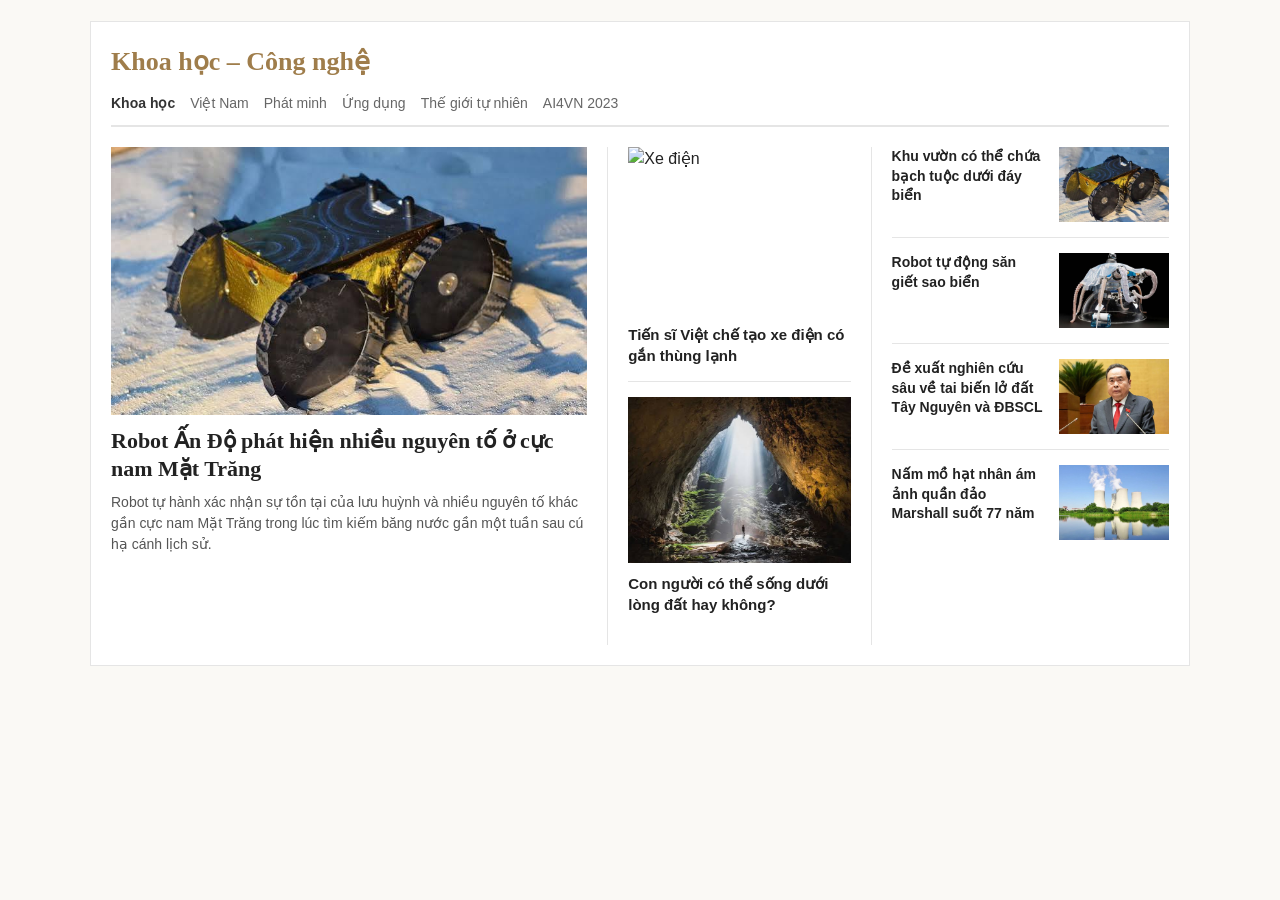
==== index.html @ b9200f92 "Add files via upload" ====
<!DOCTYPE html>
<html lang="vi">
<head>
    <meta charset="UTF-8">
    <meta name="viewport" content="width=device-width, initial-scale=1.0">
    <title>Layout Báo Chí</title>
    <link rel="stylesheet" href="style.css">
</head>
<body>

<div class="news-container">
    
    <header class="category-header">
        <h2>Khoa học – Công nghệ</h2>
        <ul class="sub-menu">
            <li><a href="#" class="active">Khoa học</a></li>
            <li><a href="#">Việt Nam</a></li>
            <li><a href="#">Phát minh</a></li>
            <li><a href="#">Ứng dụng</a></li>
            <li><a href="#">Thế giới tự nhiên</a></li>
            <li><a href="#">AI4VN 2023</a></li>
        </ul>
    </header>

   
    <div class="news-grid">
        
        
        <div class="col col-main">
            <article>
                <a href="#" class="img-link">
                    <img src="robot.jpg" alt="Robot Mặt Trăng">
                </a>
                <h3 class="title-main"><a href="#">Robot Ấn Độ phát hiện nhiều nguyên tố ở cực nam Mặt Trăng</a></h3>
                <p class="description">Robot tự hành xác nhận sự tồn tại của lưu huỳnh và nhiều nguyên tố khác gần cực nam Mặt Trăng trong lúc tìm kiếm băng nước gần một tuần sau cú hạ cánh lịch sử.</p>
            </article>
        </div>

        <div class="col col-sub">
            <article class="article-sub border-bottom">
                <a href="#" class="img-link">
                    <img src="xedien.jpg" alt="Xe điện">
                </a>
                <h4 class="title-sub"><a href="#">Tiến sĩ Việt chế tạo xe điện có gắn thùng lạnh</a></h4>
            </article>
            <article class="article-sub">
                <a href="#" class="img-link">
                    <img src="hangdong.jpg" alt="Hang động">
                </a>
                <h4 class="title-sub"><a href="#">Con người có thể sống dưới lòng đất hay không?</a></h4>
            </article>
        </div>

        
        <div class="col col-list">
            <article class="list-item border-bottom">
                <h4 class="title-list"><a href="#">Khu vườn có thể chứa bạch tuộc dưới đáy biển</a></h4>
                <a href="#" class="img-link">
                    <img src="robot.jpg" alt="Bạch tuộc">
                </a>
            </article>
            <article class="list-item border-bottom">
                <h4 class="title-list"><a href="#">Robot tự động săn giết sao biển</a></h4>
                <a href="#" class="img-link">
                    <img src="robotbachtuoc.jpg" alt="Robot sao biển">
                </a>
            </article>
            <article class="list-item border-bottom">
                <h4 class="title-list"><a href="#">Đề xuất nghiên cứu sâu về tai biến lở đất Tây Nguyên và ĐBSCL</a></h4>
                <a href="#" class="img-link">
                    <img src="hop.jpg" alt="Lở đất">
                </a>
            </article>
            <article class="list-item">
                <h4 class="title-list"><a href="#">Nấm mồ hạt nhân ám ảnh quần đảo Marshall suốt 77 năm</a></h4>
                <a href="#" class="img-link">
                    <img src="hatnhan.jpg" alt="Nấm mồ hạt nhân">
                </a>
            </article>
        </div>

    </div>
</div>

</body>
</html>
---- style.css ----
* {
    box-sizing: border-box;
    margin: 0;
    padding: 0;
}

body {
    font-family: Arial, Helvetica, sans-serif;
    color: #333;
    line-height: 1.5;
    background-color: #faf9f5;
    padding: 20px;
}

a {
    text-decoration: none;
    color: #222;
    transition: color 0.2s;
}

a:hover {
    color: #9f7d4b;
}

.news-container {
    max-width: 1100px;
    margin: 0 auto;
    background: #fff;
    padding: 20px 0;
}

.category-header {
    border-bottom: 2px solid #e5e5e5;
    margin-bottom: 20px;
    padding-bottom: 10px;
}

.category-header h2 {
    font-size: 26px;
    color: #9f7d4b;
    margin-bottom: 10px;
    font-family: "Times New Roman", Times, serif;
}

.sub-menu {
    display: flex;
    gap: 15px;
    list-style: none;
    flex-wrap: wrap;
}

.sub-menu a {
    font-size: 14px;
    color: #666;
}

.sub-menu a.active {
    font-weight: bold;
    color: #333;
}

.news-grid {
    display: flex;
    gap: 20px;
}

.col {
    display: flex;
    flex-direction: column;
}

.col-main {
    flex: 0 0 47%; 
    padding-right: 20px;
    border-right: 1px solid #e5e5e5;
}

.col-sub {
    flex: 0 0 23%;
    padding-right: 20px;
    border-right: 1px solid #e5e5e5;
}

.col-list {
    flex: 1;
}

.img-link {
    display: block;
    overflow: hidden;
}

.img-link img {
    width: 100%;
    height: 100%;
    object-fit: cover;
}

.col-main .img-link {
    aspect-ratio: 16 / 9;
    margin-bottom: 12px;
}

.title-main {
    font-size: 22px;
    font-family: "Times New Roman", Times, serif;
    margin-bottom: 8px;
    line-height: 1.3;
}

.description {
    font-size: 14px;
    color: #555;
}

.article-sub {
    padding-bottom: 15px;
    margin-bottom: 15px;
}

.col-sub .img-link {
    aspect-ratio: 4 / 3;
    margin-bottom: 10px;
}

.title-sub {
    font-size: 15px;
    font-weight: bold;
    line-height: 1.4;
}

.list-item {
    display: flex;
    justify-content: space-between;
    gap: 15px;
    padding-bottom: 15px;
    margin-bottom: 15px;
}

.title-list {
    font-size: 14px;
    font-weight: bold;
    line-height: 1.4;
    flex: 1;
}

.col-list .img-link {
    width: 110px;
    height: 75px;
    flex-shrink: 0;
}

.border-bottom {
    border-bottom: 1px solid #e5e5e5;
}
.news-container {
    max-width: 1100px;
    margin: 1px auto;
    background: #fff;
    padding: 20px;
    border: 1px solid #e5e5e5;
}
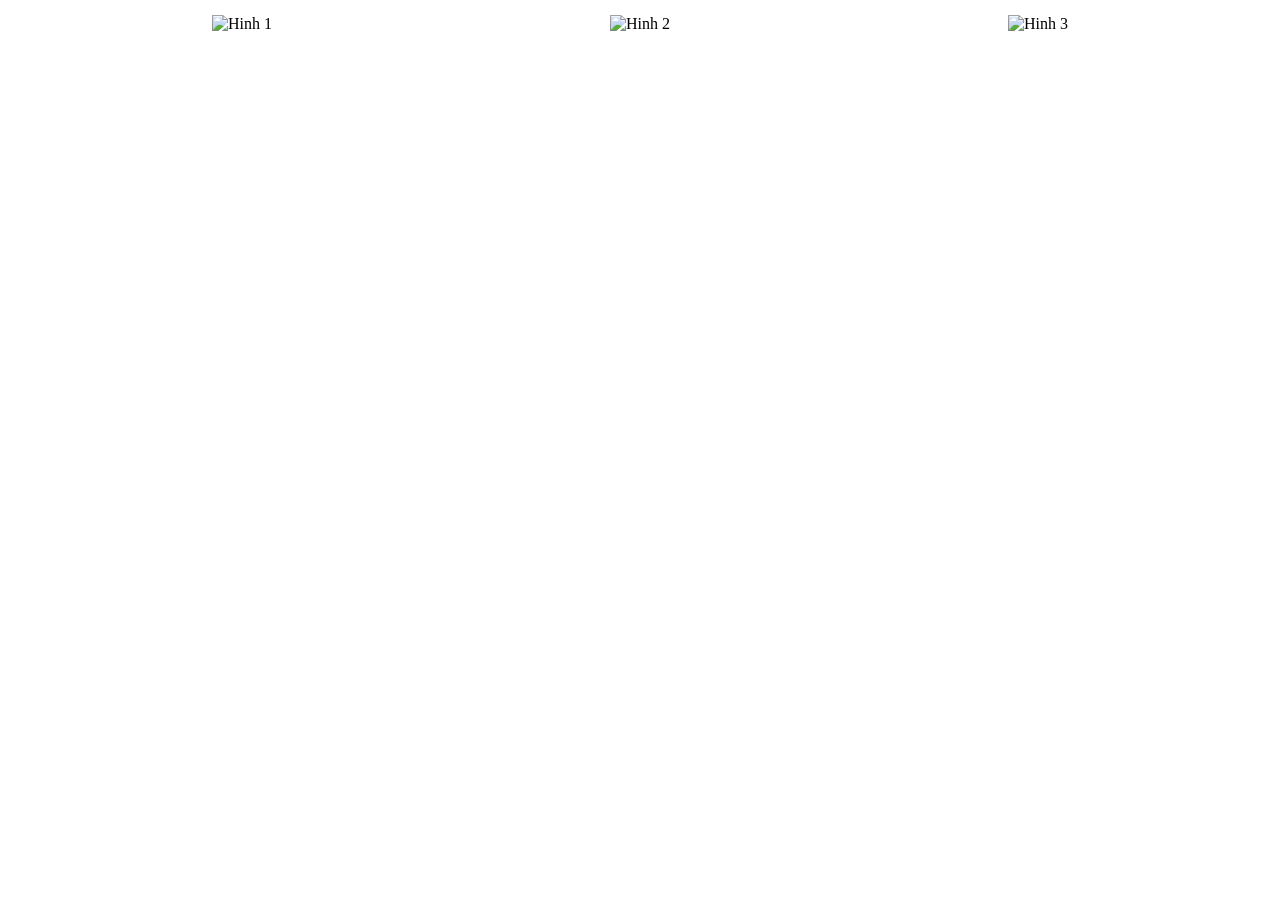
==== commit 0d0ce9e2: "Add files via upload" ====
--- a/index.html
+++ b/index.html
@@ -1,86 +1,58 @@
 <!DOCTYPE html>
 <html lang="vi">
 <head>
-    <meta charset="UTF-8">
-    <meta name="viewport" content="width=device-width, initial-scale=1.0">
-    <title>Layout Báo Chí</title>
-    <link rel="stylesheet" href="style.css">
+  <meta charset="UTF-8">
+  <meta name="viewport" content="width=device-width, initial-scale=1.0">
+  <title>Responsive Web</title>
+  <link rel="stylesheet" href="style.css">
+  <style>
+    body {
+      margin: 0;
+      padding: 10px;
+      text-align: center;
+    }
+
+    div {
+      width: 100%;
+      margin: 5px;
+      box-sizing: border-box;
+    }
+
+    img {
+      width: 100%;
+      height: auto;
+    }
+
+    @media screen and (min-width: 772px) {
+      div {
+        width: 45vw;
+        display: inline-block;
+      }
+
+      img {
+        max-height: 30vh;
+        width: auto;
+      }
+    }
+
+    @media screen and (min-width: 998px) {
+      div {
+        width: 30vw;
+      }
+    }
+  </style>
 </head>
 <body>
 
-<div class="news-container">
-    
-    <header class="category-header">
-        <h2>Khoa học – Công nghệ</h2>
-        <ul class="sub-menu">
-            <li><a href="#" class="active">Khoa học</a></li>
-            <li><a href="#">Việt Nam</a></li>
-            <li><a href="#">Phát minh</a></li>
-            <li><a href="#">Ứng dụng</a></li>
-            <li><a href="#">Thế giới tự nhiên</a></li>
-            <li><a href="#">AI4VN 2023</a></li>
-        </ul>
-    </header>
-
-   
-    <div class="news-grid">
-        
-        
-        <div class="col col-main">
-            <article>
-                <a href="#" class="img-link">
-                    <img src="robot.jpg" alt="Robot Mặt Trăng">
-                </a>
-                <h3 class="title-main"><a href="#">Robot Ấn Độ phát hiện nhiều nguyên tố ở cực nam Mặt Trăng</a></h3>
-                <p class="description">Robot tự hành xác nhận sự tồn tại của lưu huỳnh và nhiều nguyên tố khác gần cực nam Mặt Trăng trong lúc tìm kiếm băng nước gần một tuần sau cú hạ cánh lịch sử.</p>
-            </article>
-        </div>
-
-        <div class="col col-sub">
-            <article class="article-sub border-bottom">
-                <a href="#" class="img-link">
-                    <img src="xedien.jpg" alt="Xe điện">
-                </a>
-                <h4 class="title-sub"><a href="#">Tiến sĩ Việt chế tạo xe điện có gắn thùng lạnh</a></h4>
-            </article>
-            <article class="article-sub">
-                <a href="#" class="img-link">
-                    <img src="hangdong.jpg" alt="Hang động">
-                </a>
-                <h4 class="title-sub"><a href="#">Con người có thể sống dưới lòng đất hay không?</a></h4>
-            </article>
-        </div>
-
-        
-        <div class="col col-list">
-            <article class="list-item border-bottom">
-                <h4 class="title-list"><a href="#">Khu vườn có thể chứa bạch tuộc dưới đáy biển</a></h4>
-                <a href="#" class="img-link">
-                    <img src="robot.jpg" alt="Bạch tuộc">
-                </a>
-            </article>
-            <article class="list-item border-bottom">
-                <h4 class="title-list"><a href="#">Robot tự động săn giết sao biển</a></h4>
-                <a href="#" class="img-link">
-                    <img src="robotbachtuoc.jpg" alt="Robot sao biển">
-                </a>
-            </article>
-            <article class="list-item border-bottom">
-                <h4 class="title-list"><a href="#">Đề xuất nghiên cứu sâu về tai biến lở đất Tây Nguyên và ĐBSCL</a></h4>
-                <a href="#" class="img-link">
-                    <img src="hop.jpg" alt="Lở đất">
-                </a>
-            </article>
-            <article class="list-item">
-                <h4 class="title-list"><a href="#">Nấm mồ hạt nhân ám ảnh quần đảo Marshall suốt 77 năm</a></h4>
-                <a href="#" class="img-link">
-                    <img src="hatnhan.jpg" alt="Nấm mồ hạt nhân">
-                </a>
-            </article>
-        </div>
-
-    </div>
-</div>
+  <div>
+    <img src="https://via.placeholder.com/400" alt="Hinh 1">
+  </div>
+  <div>
+    <img src="https://via.placeholder.com/400" alt="Hinh 2">
+  </div>
+  <div>
+    <img src="https://via.placeholder.com/400" alt="Hinh 3">
+  </div>
 
 </body>
 </html>
--- a/style.css
+++ b/style.css
@@ -1,162 +1,16 @@
-* {
-    box-sizing: border-box;
-    margin: 0;
-    padding: 0;
+@media screen and (min-width: 772px) {
+  div {
+    width: 45vw;
+    display: inline-block;
+  }
+
+  img {
+    max-height: 30vh;
+  }
 }
 
-body {
-    font-family: Arial, Helvetica, sans-serif;
-    color: #333;
-    line-height: 1.5;
-    background-color: #faf9f5;
-    padding: 20px;
-}
-
-a {
-    text-decoration: none;
-    color: #222;
-    transition: color 0.2s;
-}
-
-a:hover {
-    color: #9f7d4b;
-}
-
-.news-container {
-    max-width: 1100px;
-    margin: 0 auto;
-    background: #fff;
-    padding: 20px 0;
-}
-
-.category-header {
-    border-bottom: 2px solid #e5e5e5;
-    margin-bottom: 20px;
-    padding-bottom: 10px;
-}
-
-.category-header h2 {
-    font-size: 26px;
-    color: #9f7d4b;
-    margin-bottom: 10px;
-    font-family: "Times New Roman", Times, serif;
-}
-
-.sub-menu {
-    display: flex;
-    gap: 15px;
-    list-style: none;
-    flex-wrap: wrap;
-}
-
-.sub-menu a {
-    font-size: 14px;
-    color: #666;
-}
-
-.sub-menu a.active {
-    font-weight: bold;
-    color: #333;
-}
-
-.news-grid {
-    display: flex;
-    gap: 20px;
-}
-
-.col {
-    display: flex;
-    flex-direction: column;
-}
-
-.col-main {
-    flex: 0 0 47%; 
-    padding-right: 20px;
-    border-right: 1px solid #e5e5e5;
-}
-
-.col-sub {
-    flex: 0 0 23%;
-    padding-right: 20px;
-    border-right: 1px solid #e5e5e5;
-}
-
-.col-list {
-    flex: 1;
-}
-
-.img-link {
-    display: block;
-    overflow: hidden;
-}
-
-.img-link img {
-    width: 100%;
-    height: 100%;
-    object-fit: cover;
-}
-
-.col-main .img-link {
-    aspect-ratio: 16 / 9;
-    margin-bottom: 12px;
-}
-
-.title-main {
-    font-size: 22px;
-    font-family: "Times New Roman", Times, serif;
-    margin-bottom: 8px;
-    line-height: 1.3;
-}
-
-.description {
-    font-size: 14px;
-    color: #555;
-}
-
-.article-sub {
-    padding-bottom: 15px;
-    margin-bottom: 15px;
-}
-
-.col-sub .img-link {
-    aspect-ratio: 4 / 3;
-    margin-bottom: 10px;
-}
-
-.title-sub {
-    font-size: 15px;
-    font-weight: bold;
-    line-height: 1.4;
-}
-
-.list-item {
-    display: flex;
-    justify-content: space-between;
-    gap: 15px;
-    padding-bottom: 15px;
-    margin-bottom: 15px;
-}
-
-.title-list {
-    font-size: 14px;
-    font-weight: bold;
-    line-height: 1.4;
-    flex: 1;
-}
-
-.col-list .img-link {
-    width: 110px;
-    height: 75px;
-    flex-shrink: 0;
-}
-
-.border-bottom {
-    border-bottom: 1px solid #e5e5e5;
-}
-.news-container {
-    max-width: 1100px;
-    margin: 1px auto;
-    background: #fff;
-    padding: 20px;
-    border: 1px solid #e5e5e5;
+@media screen and (min-width: 998px) {
+  div {
+    width: 30vw;
+  }
 }
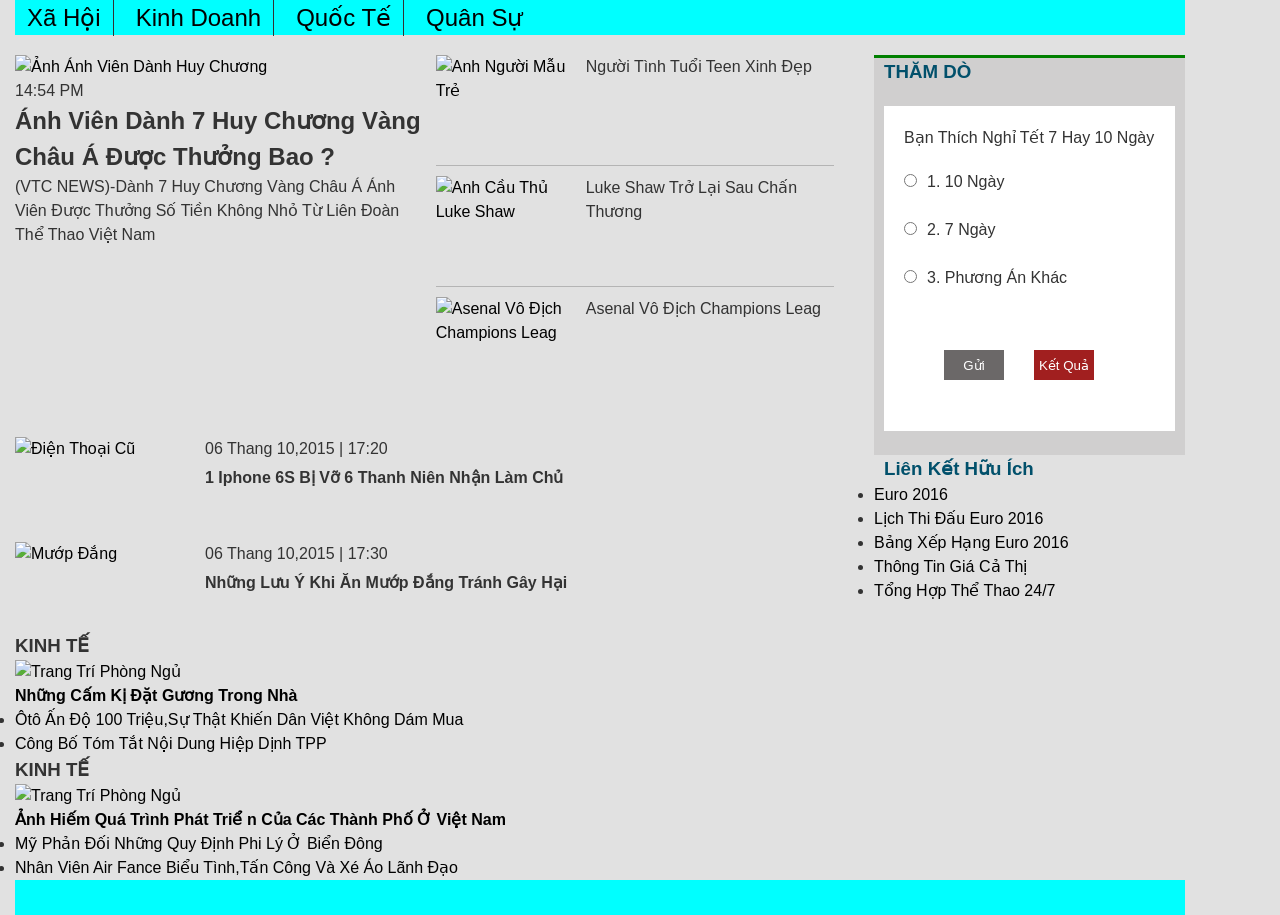
==== commit e12a2ee9: "Add files via upload" ====
--- a/index.html
+++ b/index.html
@@ -1,58 +1,168 @@
 <!DOCTYPE html>
-<html lang="vi">
+<html lang="en">
 <head>
-  <meta charset="UTF-8">
-  <meta name="viewport" content="width=device-width, initial-scale=1.0">
-  <title>Responsive Web</title>
-  <link rel="stylesheet" href="style.css">
-  <style>
-    body {
-      margin: 0;
-      padding: 10px;
-      text-align: center;
-    }
-
-    div {
-      width: 100%;
-      margin: 5px;
-      box-sizing: border-box;
-    }
-
-    img {
-      width: 100%;
-      height: auto;
-    }
-
-    @media screen and (min-width: 772px) {
-      div {
-        width: 45vw;
-        display: inline-block;
-      }
-
-      img {
-        max-height: 30vh;
-        width: auto;
-      }
-    }
-
-    @media screen and (min-width: 998px) {
-      div {
-        width: 30vw;
-      }
-    }
-  </style>
+    <meta charset="UTF-8">
+    <meta name="viewport" content="width=device-width, initial-scale=1.0">
+    <title>Layout Bao Chi</title>
+    <link rel="stylesheet" href="style.css">
 </head>
 <body>
+  <div  class="box">
+ <div class="menu">
+   <ul class="boxmenu">
+  <li><a href="#">Xã Hội</a></li>
+  <li><a href="#">Kinh Doanh </a></li>
+  <li><a href="#">Quốc Tế </a></li>
+  <li><a href="#">Quân Sự</a></li>
+   </ul>
+ </div>
+<div class="box1">
+  <div class="box1-left">
+    <div class="box1-left-top">
+  <div class="box1-left-top-left">
+ <a href="#"><img src="anhvien.webp" alt="Ảnh Ánh Viên Dành Huy Chương"></a>
+<p>14:54 PM</p>
+<h2>Ánh Viên Dành 7 Huy Chương Vàng Châu Á Được Thưởng Bao ?</h2>
+<p>(VTC NEWS)-Dành 7 Huy Chương Vàng Châu Á Ánh Viên Được Thưởng Số Tiền Không Nhỏ Từ Liên Đoàn Thể Thao Việt Nam</p>
+  
+</div>
 
-  <div>
-    <img src="https://via.placeholder.com/400" alt="Hinh 1">
+  <div class="box1-left-top-right">
+    <div class="item box-mini-3">
+        <a href="#" class="img-link"><img src="tinhteen.jpg" alt="Anh Người Mẫu Trẻ"></a>
+      <p>Người Tình Tuổi Teen Xinh Đẹp</p>
+      </div>
+      <div class="item box-mini-3">
+        <a href="#" class="img-link"><img src="shaw.jpg" alt="Anh Cầu Thủ Luke Shaw"></a>
+        <p>Luke Shaw Trở Lại Sau Chấn Thương</p>
+      </div> 
+      <div class="item">
+        <a href="#" class="img-link"><img src="asenal.jpg" alt="Asenal Vô Địch Champions Leag"></a>
+        <p>Asenal Vô Địch Champions Leag</p>
+        
+      </div> 
   </div>
-  <div>
-    <img src="https://via.placeholder.com/400" alt="Hinh 2">
-  </div>
-  <div>
-    <img src="https://via.placeholder.com/400" alt="Hinh 3">
+    </div>
+    
+  <div class="box1-bottom-top">
+  <!-- Bài 1 -->
+  <div class="item-bottom">
+    <a href="#" class="box1-top-bottom">
+      <img src="dienthoaicu.jpg" alt="Điện Thoại Cũ">
+    </a>
+    <div>
+      <p>06 Thang 10,2015 | 17:20</p>
+      <h2 class="wirteh2"><a href="#" class="img2link">1 Iphone 6S Bị Vỡ 6 Thanh Niên Nhận Làm Chủ</a></h2>
+    </div>
   </div>
 
+  <!-- Bài 2 -->
+  <div class="item-bottom">
+    <a href="#" class="box1-top-bottom">
+      <img src="muodang.jpg" alt="Mướp Đắng">
+    </a>
+    <div>
+      <p>06 Thang 10,2015 | 17:30</p>
+      <h2 class="wirteh2"><a href="#" class="img2link">Những Lưu Ý Khi Ăn Mướp Đắng Tránh Gây Hại</a></h2>
+    </div>
+  </div>
+</div>
+    
+  </div>
+
+
+<div class="box1-right">
+  <div class="box1-right-top">
+    <div class="box-1">
+        <h3 class="top-box">THĂM DÒ</h3>
+    </div>
+    <div class="box1-right-top-bottom">
+    <p>Bạn Thích Nghỉ Tết 7 Hay 10 Ngày</p>
+    <div class="menuclick">
+        <label><input type="radio" name="char">1. 10 Ngày</label><br>
+        <label><input type="radio" name="char">2. 7 Ngày</label><br>
+        <label><input type="radio" name="char">3. Phương Án Khác</label>
+        
+    </div>
+    <div class="buttom">
+        <button class="buttom-xam">Gửi</button>
+        <button class="buttom-red">Kết Quả </button>
+    </div>
+    </div>
+  </div>
+  <div class="box1-right-bottom">
+   <h3 class="top-box">Liên Kết Hữu Ích</h3>
+   <ul class="link">
+    <li><a href="#">Euro 2016</a></li>
+    <li><a href="#">Lịch Thi Đấu Euro 2016</a></li>
+    <li><a href="#">Bảng Xếp Hạng Euro 2016</a></li>
+    <li><a href="#">Thông Tin Giá Cả Thị </a></li>
+    <li><a href="#">Tổng Hợp Thể Thao 24/7</a></li>
+   </ul>
+  </div>
+</div>
+   
+</div>
+   <div class="box2">
+    <div class="box2-left">
+    <div class="boxmini left">
+   <h3 class="front-bottom-box">KINH TẾ</h3>
+    </div>
+    <div class="box-big-bottom">
+        <div class="box2-big-bottom">
+            <a href="#" class="imglinkbottom"><img src="phongkhach.jpg" alt="Trang Trí Phòng Ngủ"></a>
+            <h4 class="text"><a href="#">Những Cấm Kị Đặt Gương Trong Nhà</a></h4>
+
+        </div>
+        
+    </div>
+    <div class="text-mini">
+            <ul class="text-mini-1">
+                <li><a href="#">Ôtô Ấn Độ 100 Triệu,Sự Thật Khiến Dân Việt Không Dám Mua</a></li>
+
+            </ul>
+            
+        </div>
+    <div>
+            <ul class="text-mini-1">
+                <li><a href="#">Công Bố Tóm Tắt Nội Dung Hiệp Dịnh TPP</a></li>
+
+            </ul>
+            
+        </div>
+   </div>
+    <div class="box2-right">
+    <div class="boxmini left">
+   <h3 class="front-bottom-box">KINH TẾ</h3>
+    </div>
+    <div class="box-big-bottom">
+        <div class="box2-big-bottom">
+            <a href="#" class="imglinkbottom"><img src="xaydung.jpg" alt="Trang Trí Phòng Ngủ"></a>
+            <h4 class="text"><a href="#">Ảnh Hiếm Quá Trình Phát Triể
+n Của Các Thành Phố Ở Việt Nam</a></h4>
+        </div>
+        
+    </div>
+    <div class="text-mini">
+            <ul class="text-mini-1">
+                <li><a href="#">Mỹ Phản Đối Những Quy Định Phi Lý Ở Biển Đông</a></li>
+
+            </ul>
+            
+        </div>
+    <div>
+            <ul class="text-mini-1">
+                <li><a href="#">Nhân Viên Air Fance Biểu Tình,Tấn Công Và Xé Áo Lãnh Đạo</a></li>
+
+            </ul>
+            
+        </div>
+   </div>
+   
+   </div>
+   <div class="box-bottom"></div>
+   </div>
+  
+   
 </body>
 </html>
--- a/style.css
+++ b/style.css
@@ -1,16 +1,179 @@
-@media screen and (min-width: 772px) {
-  div {
-    width: 45vw;
-    display: inline-block;
-  }
+*{
+    box-sizing: border-box;
+    padding:0;
+    margin:0;
+}
+a{
+    text-decoration: none;
+    color: black;
+    transition: color  0,2s;
+}
+body{
+    font-family: Arial, Helvetica, sans-serif;
+    color: #333;
+    background-color: #5957572d;
+    line-height: 1.5;
+    padding: ;
+}
+.box{
+    max-width: 1200px;
+    padding: 0 15px;
+    
 
-  img {
-    max-height: 30vh;
-  }
+}
+img{
+    max-width: 100%;
+    height: auto;
+}
+.boxmenu{
+    display:flex;
+    list-style: none;
+    gap: 10px;
+    flex-wrap: wrap;
+    background-color: aqua;
+    height: 35px;
+    font-size: x-large;
+}
+.box-bottom{
+    height: 35px;
+    background-color: aqua;
+}
+.menu li{
+    border-right: 1px solid ;
+    padding: 0 12px;
+}
+.menu li:last-child{
+    border-right: none;
+}
+.box1-left{
+    width: 70%;
+   padding-top:10px;
+}
+.box1{
+    display: flex;
+}
+.box1-left-top{
+    display: flex;
+    
+}
+.box1-left-top-left{
+    width: 100%;
+    padding-top: 10px;
+}
+.box1-left-top-right{
+    width: 100%;
+  padding-left: 15px;
+}
+.box1-left-top-right img{
+     width: 150px !important;
+    height: 100px !important;
+    display: block;
+    
+}
+.box1-left-top-right .img-link {
+    flex-shrink: 0; 
+}
+.box-mini-3{
+    display: flex;
+    border-bottom: 1px solid rgba(0, 0, 0, 0.2);
+    overflow: hidden;
+    
+    
+}
+.item{
+    display: flex;
+     padding-left: 0;
+    padding-top: 10px;
+    padding-bottom: 10px;
+}
+.box1-right{
+   flex: 1;
+   padding-left: 40px;
+}
+.box1-right{
+  
+   padding-top: 20px;
+}
+.box1-right-top{
+    background: #88878732;
+    border-top: 3px green solid;
+   
+    height: 400px;
+}
+.top-box{
+    padding-left:10px ;
+    color: rgb(1, 80, 107);
+}
+.box1-right-top-bottom{
+    background: #ffffffff;
+    height: 325px;
+    margin: 20px 10px 10px 10px;
+    padding-top: 20px;
+    padding-left: 20px;
+}
+.menuclick {
+    display: flex;
+    flex-direction: column;
+   
+    padding-top: 20px;
+}
+.menuclick label input {
+    margin-right: 10px;
+}
+.buttom{
+ margin-top:60px;
+ padding-left: 40PX;
+ display: flex;
+ gap: 30px;
+ 
+}
+.buttom-xam{
+    background: #6b6868;
+    height: 30px;
+    width: 60px;
+    color: rgb(255, 255, 255);
+    border: #6b68685c solid 3px;
+}
+.buttom-red{
+    background: #a11f1f;
+    color: rgb(255, 255, 255);
+    height: 30px;
+    width: 60px;
+    border: solid 3px #a11f1f ;
 }
 
-@media screen and (min-width: 998px) {
-  div {
-    width: 30vw;
-  }
-}+.box1-bottom-top {
+  margin-top: 30px;
+  display: flex;
+  flex-direction: column;
+  gap: 15px; 
+}
+
+.item-bottom {
+  display: flex;
+  gap: 15px; 
+}
+
+
+.box1-top-bottom {
+  flex-shrink: 0;
+}
+
+
+.box1-top-bottom img {
+  width: 175px;
+  height: 90px;
+  object-fit: cover; 
+  display: block;
+}
+
+
+.wirteh2 {
+  font-size: 16px;
+  margin-top: 5px;
+}
+
+.img2link {
+  color: #333;
+}
+
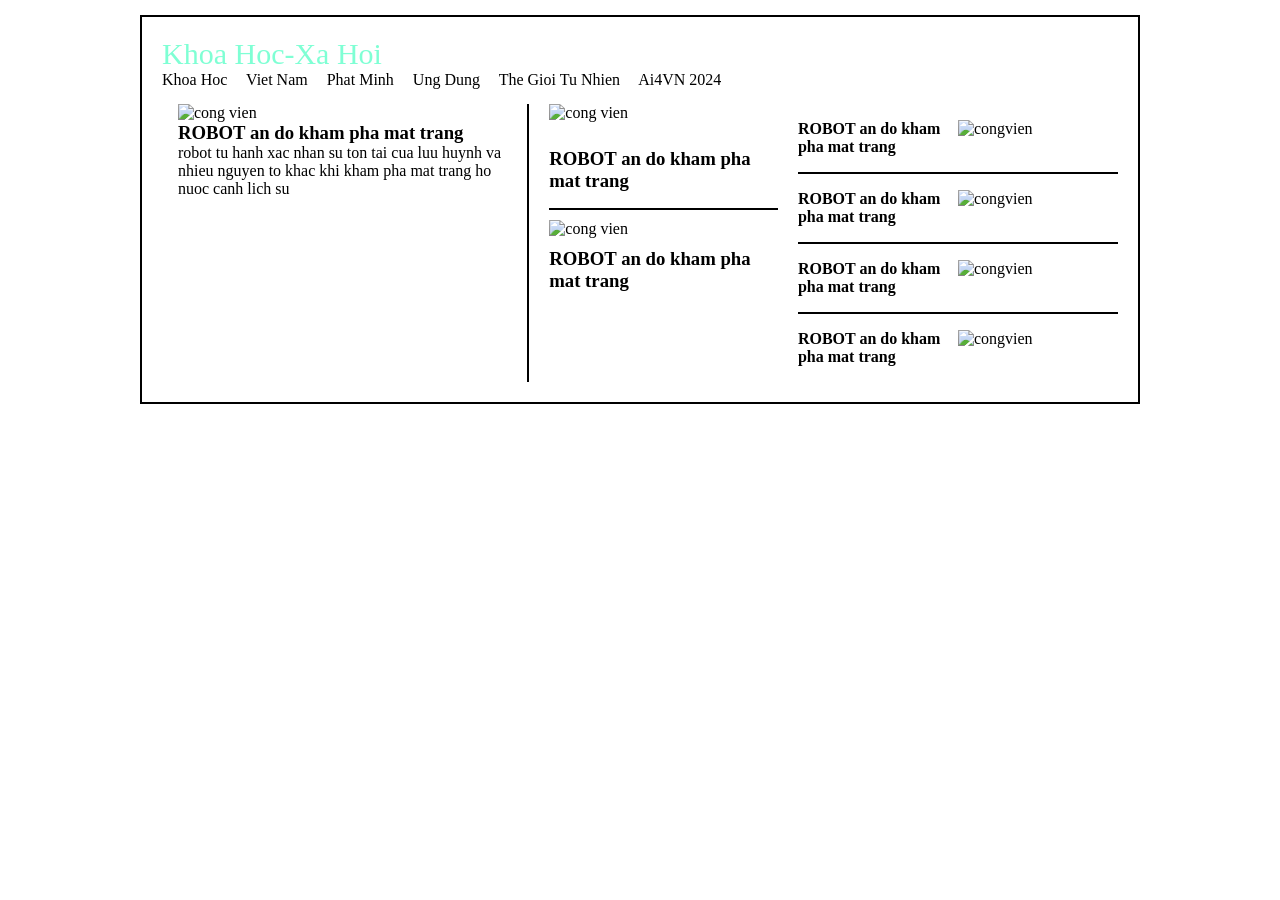
==== commit d13de68c: "Add files via upload" ====
--- a/index.html
+++ b/index.html
@@ -3,166 +3,72 @@
 <head>
     <meta charset="UTF-8">
     <meta name="viewport" content="width=device-width, initial-scale=1.0">
-    <title>Layout Bao Chi</title>
+    <title>Bai thuc hanh 3</title>
     <link rel="stylesheet" href="style.css">
 </head>
 <body>
-  <div  class="box">
- <div class="menu">
-   <ul class="boxmenu">
-  <li><a href="#">Xã Hội</a></li>
-  <li><a href="#">Kinh Doanh </a></li>
-  <li><a href="#">Quốc Tế </a></li>
-  <li><a href="#">Quân Sự</a></li>
-   </ul>
- </div>
-<div class="box1">
-  <div class="box1-left">
-    <div class="box1-left-top">
-  <div class="box1-left-top-left">
- <a href="#"><img src="anhvien.webp" alt="Ảnh Ánh Viên Dành Huy Chương"></a>
-<p>14:54 PM</p>
-<h2>Ánh Viên Dành 7 Huy Chương Vàng Châu Á Được Thưởng Bao ?</h2>
-<p>(VTC NEWS)-Dành 7 Huy Chương Vàng Châu Á Ánh Viên Được Thưởng Số Tiền Không Nhỏ Từ Liên Đoàn Thể Thao Việt Nam</p>
-  
-</div>
+    <div class="box">
+        <div class="header-box">
+            Khoa Hoc-Xa Hoi
+        </div>
+        <div class="menu-box">
+            <a href="#" class="text">Khoa Hoc</a>
+            <a href="#">Viet Nam</a>
+            <a href="#">Phat Minh</a>
+            <a href="#">Ung Dung</a>
+            <a href="#">The Gioi Tu Nhien</a>
+            <a href="#"> Ai4VN 2024</a>
+        </div>
+        <div class="news-box">
+            <div class="news-box-left">
+                <a href="#"><img src="congvien.jpg" alt="cong vien"></a>
+                <a href="#">
+                    <h3>ROBOT an do kham pha mat trang</h3>
+                </a>
+                <a href="#">
+                    <p>robot tu hanh xac nhan su ton tai cua luu huynh va nhieu nguyen to khac khi kham pha mat trang ho nuoc canh lich su</p>
+                </a>
+            </div>
+            <div class="news-box-mid" >
+                <a href="#" ><img src="congvien.jpg" alt="cong vien"></a>
+                <a href="#" class="midgiua">
+                    <h3>ROBOT an do kham pha mat trang</h3>
+                </a>
+                <a href="#"><img src="congvien.jpg" alt="cong vien"></a>
+                <a href="#">
+                    <h3>ROBOT an do kham pha mat trang</h3>
+                </a>
+            </div>
+            <div class="news-box-right">
+                <div class="box-right-con">
+                    <a href="#">
+                        <h4>ROBOT an do kham pha mat trang</h4>
+                    </a>
+                    <a href="#"><img src="congvien.jpg" alt="congvien"></a>
+                    </div>
+                <div class="box-right-con">
+                    <a href="#">
+                        <h4>ROBOT an do kham pha mat trang</h4>
+                    </a>
+                    <a href="#"><img src="congvien.jpg" alt="congvien"></a>
+                </div>
+                <div class="box-right-con">
+                    <a href="#">
+                        <h4>ROBOT an do kham pha mat trang</h4>
+                    </a>
+                    <a href="#"><img src="congvien.jpg" alt="congvien"></a>
+                </div>
+                <div class="box-right-con">
+                    <a href="#">
+                        <h4>ROBOT an do kham pha mat trang</h4>
+                    </a>
+                    <a href="#"><img src="congvien.jpg" alt="congvien"></a>
 
-  <div class="box1-left-top-right">
-    <div class="item box-mini-3">
-        <a href="#" class="img-link"><img src="tinhteen.jpg" alt="Anh Người Mẫu Trẻ"></a>
-      <p>Người Tình Tuổi Teen Xinh Đẹp</p>
-      </div>
-      <div class="item box-mini-3">
-        <a href="#" class="img-link"><img src="shaw.jpg" alt="Anh Cầu Thủ Luke Shaw"></a>
-        <p>Luke Shaw Trở Lại Sau Chấn Thương</p>
-      </div> 
-      <div class="item">
-        <a href="#" class="img-link"><img src="asenal.jpg" alt="Asenal Vô Địch Champions Leag"></a>
-        <p>Asenal Vô Địch Champions Leag</p>
-        
-      </div> 
-  </div>
+                </div>
+            
+     
+            </div>
+        </div>
     </div>
-    
-  <div class="box1-bottom-top">
-  <!-- Bài 1 -->
-  <div class="item-bottom">
-    <a href="#" class="box1-top-bottom">
-      <img src="dienthoaicu.jpg" alt="Điện Thoại Cũ">
-    </a>
-    <div>
-      <p>06 Thang 10,2015 | 17:20</p>
-      <h2 class="wirteh2"><a href="#" class="img2link">1 Iphone 6S Bị Vỡ 6 Thanh Niên Nhận Làm Chủ</a></h2>
-    </div>
-  </div>
-
-  <!-- Bài 2 -->
-  <div class="item-bottom">
-    <a href="#" class="box1-top-bottom">
-      <img src="muodang.jpg" alt="Mướp Đắng">
-    </a>
-    <div>
-      <p>06 Thang 10,2015 | 17:30</p>
-      <h2 class="wirteh2"><a href="#" class="img2link">Những Lưu Ý Khi Ăn Mướp Đắng Tránh Gây Hại</a></h2>
-    </div>
-  </div>
-</div>
-    
-  </div>
-
-
-<div class="box1-right">
-  <div class="box1-right-top">
-    <div class="box-1">
-        <h3 class="top-box">THĂM DÒ</h3>
-    </div>
-    <div class="box1-right-top-bottom">
-    <p>Bạn Thích Nghỉ Tết 7 Hay 10 Ngày</p>
-    <div class="menuclick">
-        <label><input type="radio" name="char">1. 10 Ngày</label><br>
-        <label><input type="radio" name="char">2. 7 Ngày</label><br>
-        <label><input type="radio" name="char">3. Phương Án Khác</label>
-        
-    </div>
-    <div class="buttom">
-        <button class="buttom-xam">Gửi</button>
-        <button class="buttom-red">Kết Quả </button>
-    </div>
-    </div>
-  </div>
-  <div class="box1-right-bottom">
-   <h3 class="top-box">Liên Kết Hữu Ích</h3>
-   <ul class="link">
-    <li><a href="#">Euro 2016</a></li>
-    <li><a href="#">Lịch Thi Đấu Euro 2016</a></li>
-    <li><a href="#">Bảng Xếp Hạng Euro 2016</a></li>
-    <li><a href="#">Thông Tin Giá Cả Thị </a></li>
-    <li><a href="#">Tổng Hợp Thể Thao 24/7</a></li>
-   </ul>
-  </div>
-</div>
-   
-</div>
-   <div class="box2">
-    <div class="box2-left">
-    <div class="boxmini left">
-   <h3 class="front-bottom-box">KINH TẾ</h3>
-    </div>
-    <div class="box-big-bottom">
-        <div class="box2-big-bottom">
-            <a href="#" class="imglinkbottom"><img src="phongkhach.jpg" alt="Trang Trí Phòng Ngủ"></a>
-            <h4 class="text"><a href="#">Những Cấm Kị Đặt Gương Trong Nhà</a></h4>
-
-        </div>
-        
-    </div>
-    <div class="text-mini">
-            <ul class="text-mini-1">
-                <li><a href="#">Ôtô Ấn Độ 100 Triệu,Sự Thật Khiến Dân Việt Không Dám Mua</a></li>
-
-            </ul>
-            
-        </div>
-    <div>
-            <ul class="text-mini-1">
-                <li><a href="#">Công Bố Tóm Tắt Nội Dung Hiệp Dịnh TPP</a></li>
-
-            </ul>
-            
-        </div>
-   </div>
-    <div class="box2-right">
-    <div class="boxmini left">
-   <h3 class="front-bottom-box">KINH TẾ</h3>
-    </div>
-    <div class="box-big-bottom">
-        <div class="box2-big-bottom">
-            <a href="#" class="imglinkbottom"><img src="xaydung.jpg" alt="Trang Trí Phòng Ngủ"></a>
-            <h4 class="text"><a href="#">Ảnh Hiếm Quá Trình Phát Triể
-n Của Các Thành Phố Ở Việt Nam</a></h4>
-        </div>
-        
-    </div>
-    <div class="text-mini">
-            <ul class="text-mini-1">
-                <li><a href="#">Mỹ Phản Đối Những Quy Định Phi Lý Ở Biển Đông</a></li>
-
-            </ul>
-            
-        </div>
-    <div>
-            <ul class="text-mini-1">
-                <li><a href="#">Nhân Viên Air Fance Biểu Tình,Tấn Công Và Xé Áo Lãnh Đạo</a></li>
-
-            </ul>
-            
-        </div>
-   </div>
-   
-   </div>
-   <div class="box-bottom"></div>
-   </div>
-  
-   
 </body>
 </html>
--- a/style.css
+++ b/style.css
@@ -1,179 +1,69 @@
 *{
-    box-sizing: border-box;
-    padding:0;
-    margin:0;
+  box-sizing: border-box;
+  padding:0;
+  margin:0;
 }
-a{
-    text-decoration: none;
-    color: black;
-    transition: color  0,2s;
+a{ 
+  text-decoration: none;
+  color: black;
+ transition: color 0,2s;
 }
-body{
-    font-family: Arial, Helvetica, sans-serif;
-    color: #333;
-    background-color: #5957572d;
-    line-height: 1.5;
-    padding: ;
+.header-box{
+  font-size: 30px;
+  color: aquamarine;
+}
+.menu-box a {
+  padding-right: 15px;
 }
 .box{
-    max-width: 1200px;
-    padding: 0 15px;
-    
+  width: 1000px;
+  height: auto;
+  border: 2px solid black;
+  padding: 20px ;
+    margin: 15px auto;
+}
+img{
+  width: 100%;
+}
+.news-box{
+  display: flex;
+  gap: 20px;
+  padding-top: 15px;
+  
+}
+.news-box-left{
+flex-basis: 40%;
+border-right: 2px solid black;
+padding: 0 16px;
+}
+.news-box-mid{
+flex-basis: 25%;
+display: flex;
+flex-direction: column;
+gap: 10px;
 
 }
-img{
-    max-width: 100%;
-    height: auto;
+.midgiua{
+  border-bottom: 2px solid black;
+padding: 16px 0;
 }
-.boxmenu{
-    display:flex;
-    list-style: none;
-    gap: 10px;
-    flex-wrap: wrap;
-    background-color: aqua;
-    height: 35px;
-    font-size: x-large;
+.news-box-right{
+flex-basis: 35%;
+
 }
-.box-bottom{
-    height: 35px;
-    background-color: aqua;
+.box-right-con {
+  display: flex;
 }
-.menu li{
-    border-right: 1px solid ;
-    padding: 0 12px;
+.box-right-con a{
+  flex: 1;
 }
-.menu li:last-child{
-    border-right: none;
+.box-right-con{
+  border-bottom: 2px solid black;
+  padding: 16px 0;
 }
-.box1-left{
-    width: 70%;
-   padding-top:10px;
-}
-.box1{
-    display: flex;
-}
-.box1-left-top{
-    display: flex;
-    
-}
-.box1-left-top-left{
-    width: 100%;
-    padding-top: 10px;
-}
-.box1-left-top-right{
-    width: 100%;
-  padding-left: 15px;
-}
-.box1-left-top-right img{
-     width: 150px !important;
-    height: 100px !important;
-    display: block;
-    
-}
-.box1-left-top-right .img-link {
-    flex-shrink: 0; 
-}
-.box-mini-3{
-    display: flex;
-    border-bottom: 1px solid rgba(0, 0, 0, 0.2);
-    overflow: hidden;
-    
-    
-}
-.item{
-    display: flex;
-     padding-left: 0;
-    padding-top: 10px;
-    padding-bottom: 10px;
-}
-.box1-right{
-   flex: 1;
-   padding-left: 40px;
-}
-.box1-right{
-  
-   padding-top: 20px;
-}
-.box1-right-top{
-    background: #88878732;
-    border-top: 3px green solid;
-   
-    height: 400px;
-}
-.top-box{
-    padding-left:10px ;
-    color: rgb(1, 80, 107);
-}
-.box1-right-top-bottom{
-    background: #ffffffff;
-    height: 325px;
-    margin: 20px 10px 10px 10px;
-    padding-top: 20px;
-    padding-left: 20px;
-}
-.menuclick {
-    display: flex;
-    flex-direction: column;
-   
-    padding-top: 20px;
-}
-.menuclick label input {
-    margin-right: 10px;
-}
-.buttom{
- margin-top:60px;
- padding-left: 40PX;
- display: flex;
- gap: 30px;
- 
-}
-.buttom-xam{
-    background: #6b6868;
-    height: 30px;
-    width: 60px;
-    color: rgb(255, 255, 255);
-    border: #6b68685c solid 3px;
-}
-.buttom-red{
-    background: #a11f1f;
-    color: rgb(255, 255, 255);
-    height: 30px;
-    width: 60px;
-    border: solid 3px #a11f1f ;
-}
-
-.box1-bottom-top {
-  margin-top: 30px;
-  display: flex;
-  flex-direction: column;
-  gap: 15px; 
-}
-
-.item-bottom {
-  display: flex;
-  gap: 15px; 
+.box-right-con:last-child {
+  border-bottom: 0;
 }
 
 
-.box1-top-bottom {
-  flex-shrink: 0;
-}
 
-
-.box1-top-bottom img {
-  width: 175px;
-  height: 90px;
-  object-fit: cover; 
-  display: block;
-}
-
-
-.wirteh2 {
-  font-size: 16px;
-  margin-top: 5px;
-}
-
-.img2link {
-  color: #333;
-}
-
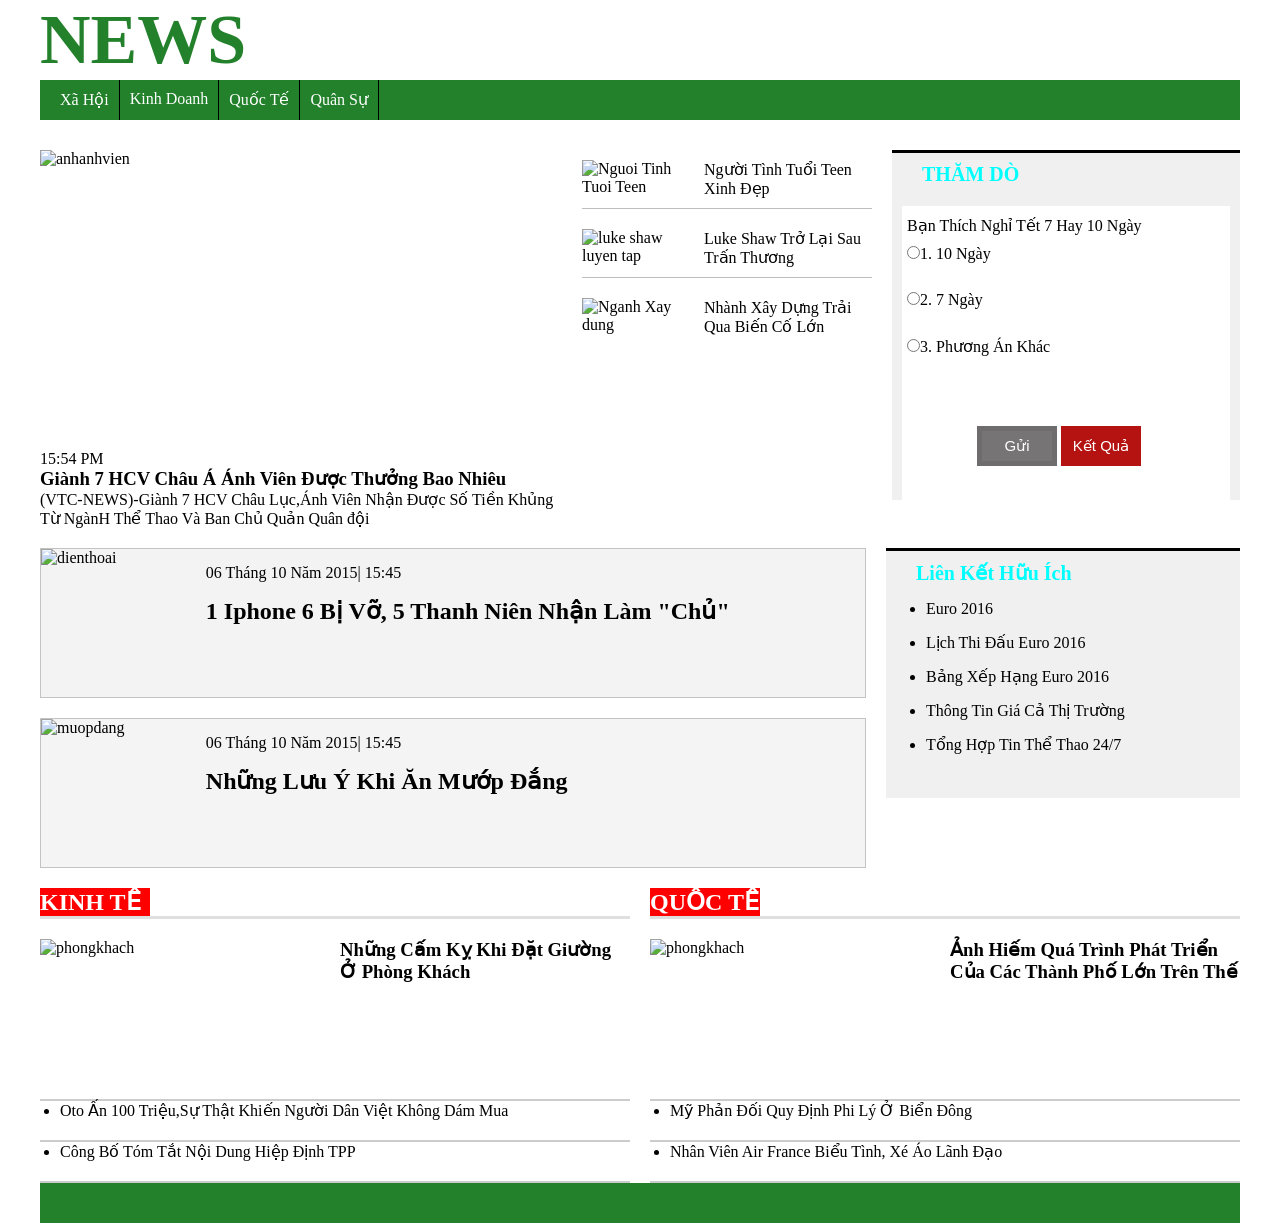
==== commit fa1c2629: "Add files via upload" ====
--- a/index.html
+++ b/index.html
@@ -1,74 +1,152 @@
 <!DOCTYPE html>
 <html lang="en">
 <head>
-    <meta charset="UTF-8">
-    <meta name="viewport" content="width=device-width, initial-scale=1.0">
-    <title>Bai thuc hanh 3</title>
-    <link rel="stylesheet" href="style.css">
+  <meta charset="UTF-8">
+  <meta name="viewport" content="width=device-width, initial-scale=1.0">
+  <title>Layout 7</title>
+  <link rel="stylesheet" href="style.css">
 </head>
 <body>
-    <div class="box">
-        <div class="header-box">
-            Khoa Hoc-Xa Hoi
+  <div class="box-max">
+    <div class="box-header">
+      <h1>NEWS</h1>
+    </div>
+    <div class="box-menu">
+      <a href="#">Xã Hội</a>
+      <a href="#">Kinh Doanh</a>
+      <a href="#">Quốc Tế </a>
+      <a href="#">Quân Sự</a>
+     
+
+    </div>
+    <div class="box1">
+      <div class="box1-left">
+        <a href="#"><img src="anhvien.webp" alt="anhanhvien"></a>
+        <p>15:54 PM</p>
+        <a href="#">
+          <h3>Giành 7 HCV Châu Á Ánh Viên Được Thưởng Bao Nhiêu</h3>
+          
+        </a>
+        <p>(VTC-NEWS)-Giành 7 HCV Châu Lục,Ánh Viên Nhận Được Số Tiền Khủng Từ NgànH Thể Thao Và Ban Chủ Quản Quân đội</p>
+      </div>
+      <div class="box1-mid">
+        <div class="box1-mid-img">
+          
+           <a href="#"><img src="tinhteen.jpg" alt="Nguoi Tinh Tuoi Teen"><p>Người Tình Tuổi Teen Xinh Đẹp</p></a>
+          
         </div>
-        <div class="menu-box">
-            <a href="#" class="text">Khoa Hoc</a>
-            <a href="#">Viet Nam</a>
-            <a href="#">Phat Minh</a>
-            <a href="#">Ung Dung</a>
-            <a href="#">The Gioi Tu Nhien</a>
-            <a href="#"> Ai4VN 2024</a>
+        <div class="box1-mid-img">
+           <a href="#"><img src="lukeshaw.jpg" alt="luke shaw luyen tap">
+            <p>Luke Shaw Trở Lại Sau Trấn Thương</p>
+          </a>
+           
         </div>
-        <div class="news-box">
-            <div class="news-box-left">
-                <a href="#"><img src="congvien.jpg" alt="cong vien"></a>
-                <a href="#">
-                    <h3>ROBOT an do kham pha mat trang</h3>
-                </a>
-                <a href="#">
-                    <p>robot tu hanh xac nhan su ton tai cua luu huynh va nhieu nguyen to khac khi kham pha mat trang ho nuoc canh lich su</p>
-                </a>
-            </div>
-            <div class="news-box-mid" >
-                <a href="#" ><img src="congvien.jpg" alt="cong vien"></a>
-                <a href="#" class="midgiua">
-                    <h3>ROBOT an do kham pha mat trang</h3>
-                </a>
-                <a href="#"><img src="congvien.jpg" alt="cong vien"></a>
-                <a href="#">
-                    <h3>ROBOT an do kham pha mat trang</h3>
-                </a>
-            </div>
-            <div class="news-box-right">
-                <div class="box-right-con">
-                    <a href="#">
-                        <h4>ROBOT an do kham pha mat trang</h4>
-                    </a>
-                    <a href="#"><img src="congvien.jpg" alt="congvien"></a>
-                    </div>
-                <div class="box-right-con">
-                    <a href="#">
-                        <h4>ROBOT an do kham pha mat trang</h4>
-                    </a>
-                    <a href="#"><img src="congvien.jpg" alt="congvien"></a>
-                </div>
-                <div class="box-right-con">
-                    <a href="#">
-                        <h4>ROBOT an do kham pha mat trang</h4>
-                    </a>
-                    <a href="#"><img src="congvien.jpg" alt="congvien"></a>
-                </div>
-                <div class="box-right-con">
-                    <a href="#">
-                        <h4>ROBOT an do kham pha mat trang</h4>
-                    </a>
-                    <a href="#"><img src="congvien.jpg" alt="congvien"></a>
-
-                </div>
-            
+        <div class="box1-mid-img">
+          <a href="#"><img src="xaydung.jpg" alt="Nganh Xay dung">
+          <p>
+           Nhành Xây Dựng Trải Qua Biến Cố Lớn
+          </p>
+        </a>
+        
+        </div>
+       
+        
+      </div>
+      <div class="box1-right">
+        <div class="box1-right-max">
+           <h3 class="text-header">THĂM DÒ</h3>
+        
+        <div class="box1-right-mini">
+       <div class="box1-right-mini-top">
+        <p>Bạn Thích Nghỉ Tết 7 Hay 10 Ngày</p>
+        <Label class="top"><input type="radio" name="char" >1. 10 Ngày</Label><br>
+        <Label class="top"><input type="radio" name="char" >2. 7 Ngày</Label><br>
+        <Label clas="top"><input type="radio" name="char" >3. Phương Án Khác</Label>
+       </div>
+       <div class="box1-right-mini-bottom">
+        <button class="buttom-xam">Gửi</button>
+        <button class="buttom-do">Kết Quả</button>
+       </div>
+        </div>
+        </div>
+      </div>
+    </div>
+    <div class="box2">
+      <div class="box2-left">
+        <div class="box2-left-top">
+        <a href="#"><img src="dienthoaicu.jpg" alt="dienthoai" class="imgbox2"></a>
+        <div class="top-text">
+        <p>06 Tháng 10 Năm 2015| 15:45 </p>
+        <a href="#">
+          <h2>1 Iphone 6 Bị Vỡ, 5 Thanh Niên Nhận Làm "Chủ"</h2>
+        </a>
+        </div>
+       </div>
+      <div class="box2-left-bottom">
+        <a href="#"><img src="muodang.jpg" alt="muopdang" class="imgbox2"></a>
+        <div class="top-text">
+        <p>06 Tháng 10 Năm 2015| 15:45 </p>
+        <a href="#">
+          <h2>Những Lưu Ý Khi Ăn Mướp Đắng</h2>
+        </a>
+        </div>
+      </div>
+      </div>
+      <div class="box2-right">
+        <h3 class="text-header">Liên Kết Hữu Ích</h3>
+        <ul>
+          <a href="#"><li>Euro 2016</li></a>
+           <a href="#"><li>Lịch Thi Đấu Euro 2016</li></a>
+            <a href="#"><li>Bảng Xếp Hạng Euro 2016</li></a>
+              <a href="#"><li>Thông Tin Giá Cả Thị Trường</li></a>
+               <a href="#"><li>Tổng Hợp Tin Thể Thao 24/7</li></a>
+          
+        </ul>
+      </div>
+    </div>
+    <div class="box3">
+      <div class="box3-left">
+       <div class="hearder3">
+         <h2>KINH TẾ</h2>
+       </div>
+       <div class="box3-left-img">
+        <a href="#"><img src="phongkhach.jpg" alt="phongkhach" class="box3-img"></a>
+        <a href="#"><h3>Những Cấm Kỵ Khi Đặt Giường Ở Phòng Khách</h3></a>
+       </div>
+       <div class="box3-left-text1">
+<ul>
+       <li><a href="#">Oto Ấn 100 Triệu,Sự Thật Khiến Người Dân Việt Không Dám Mua</a></li>
+       </div>
+       </ul>
+       <div class="box3-left-text2">
+<ul>
+       <li><a href="#">Công Bố Tóm Tắt Nội Dung Hiệp Định TPP</a></li>
+       </div>
+       </ul>
+      </div>
      
-            </div>
-        </div>
+      <div class="box3-right">
+       <div class="hearder3">
+         <h2>QUỐC TẾ</h2>
+       </div>
+       <div class="box3-right-img">
+        <a href="#"><img src="asenal.jpg" alt="phongkhach" class="box3-img"></a>
+        <a><h3>Ảnh Hiếm Quá Trình Phát Triển Của Các Thành Phố Lớn Trên Thế </h3></a>
+       </div>
+       <div class="box3-left-text1">
+<ul>
+       <li><a href="#">Mỹ Phản Đối Quy Định Phi Lý Ở Biển Đông</a></li>
+       </div>
+       </ul>
+       <div class="box3-left-text2">
+<ul>
+       <li><a href="#">Nhân Viên Air France Biểu Tình, Xé Áo Lãnh Đạo</a></li>
+       </div>
+       </ul>
+      </div>
     </div>
+  <div class="box-footer">
+  </div>
+  </div>
 </body>
 </html>
--- a/style.css
+++ b/style.css
@@ -1,69 +1,237 @@
 *{
-  box-sizing: border-box;
-  padding:0;
-  margin:0;
-}
-a{ 
-  text-decoration: none;
-  color: black;
- transition: color 0,2s;
-}
-.header-box{
-  font-size: 30px;
-  color: aquamarine;
-}
-.menu-box a {
-  padding-right: 15px;
-}
-.box{
-  width: 1000px;
-  height: auto;
-  border: 2px solid black;
-  padding: 20px ;
-    margin: 15px auto;
+    margin: 0;
+    padding: 0;
+    box-sizing: border-box;
+}
+a{
+    text-decoration: none;
+    color: #000000;
+    transition: color 0,;
+}
+.box-max{
+    width: 1200px;
+    height: auto;
+    margin: 0 auto;
 }
 img{
-  width: 100%;
-}
-.news-box{
-  display: flex;
-  gap: 20px;
-  padding-top: 15px;
-  
-}
-.news-box-left{
-flex-basis: 40%;
-border-right: 2px solid black;
-padding: 0 16px;
-}
-.news-box-mid{
-flex-basis: 25%;
-display: flex;
-flex-direction: column;
-gap: 10px;
+    width: 100%;
+    display: block;
+}
+.box-header{
+    font-size: 35px;
+    color: rgb(35, 129, 43);
+}
+.box-menu{
+    background: rgb(35, 129, 43);
+    height: 40px;
+    padding-left: 20px;
+    display: flex;
+    gap: 10px;
+    
+}
+.box-menu a{
+    
+    border-right: 1px solid black ;
+    padding-right: 10px;
+    padding-top: 10px;
+    color: #ffffff;
 
 }
-.midgiua{
-  border-bottom: 2px solid black;
-padding: 16px 0;
-}
-.news-box-right{
-flex-basis: 35%;
+.box1{
+    display: flex;
+    gap: 20px;
+    padding-top: 30px;
+}
+.box1-left{
+    flex-basis: 45%;
+}
+.box1-left a img {
+    object-fit: cover;
+    height: 300px;
+}
+.box1-mid{
+    flex-basis: 25%;
+    display: flex;
+    flex-direction: column;
+    gap: 10px;
+}
+.box1-mid-img a{
+    display: flex;
+}
+.box1-mid-img a img {
+    object-fit: cover;
+   flex: 4;
+  width: 0;
+ 
+}
+.box1-mid-img{
+    border-bottom: 1px solid rgba(0, 0, 0, 0.256);
+    padding: 10px 0;
+    
+}
+.box1-mid-img:last-child {
+    border-bottom: 0;
+}
+.box1-mid-img a p{
+    flex: 6;
+    padding-left: 10px;
+}
+.box1-right{
+    flex-basis: 30%;
+}
+.text-header{
+    color: aqua;
+    padding-left: 30px;
+    padding-top: 10px;
+    font-size: 20px;
+}
+.box1-right-max{
+    border-top: 3px solid black;
+    background: hsla(0, 1%, 69%, 0.184);
+    height: 350px;
+}
+.box1-right-mini{
+    background: #ffffff;
+    margin: 20px 10px;
+    height: 300px;
+    padding: 10px 5px;
+}
+.box1-right-mini-top p{
+    padding-bottom: 10px;
+}
+.top{
+    display: block;
+    padding-bottom: 10px;
+}
+.box1-right-mini-bottom{
+    padding: 70px;
+    
+}
+.buttom-xam{
+background: #767474;
+ color: #ffffff;
+ width: 80px;
+ height: 40px;
+ font-size: 15px;
+ border: 5px hsla(0, 2%, 32%, 0.224) solid;
+}
+.buttom-do{
+background: #b51212;
+ color: #ffffff;
+ width: 80px;
+ height: 40px;
+ font-size: 15px;
+ border: 5px #b51212 solid;
+}
+.box2{
+    display: flex;
+    margin-top: 20px;
+}
+.box2-left-top {
+    display: flex;
+    background: #ded9d954;
+    height: 150px;
+    border: 1px solid rgba(0, 0, 0, 0.2);
+}
+.box2-left{
+    flex-basis: 70%;
+    
+}
+.box2-right{
+    flex-basis: 30%;
+}
+.box2-left-bottom {
+    display: flex;
+    background: #ded9d94c;
+    margin-top: 20px;
+    height: 150px;
+    border: 1px solid rgba(0, 0, 0, 0.199);
+}
+.box2-left-top a {
+    flex-basis: 20%;
+    display: block;
+    
+}
+.box2-left-bottom a {
+    flex-basis: 20%;
+    display: block;
+   
+}
+.imgbox2{
+    height: 150px;
+    padding-right: 20px;
+}
+.top-text{
+    padding-top: 15px;
+}
+.top-text h2{
+    padding-top: 15px;
+}
+.box2-right{
+    background: hsla(0, 1%, 69%, 0.184);
+    margin-left: 20px;
+    border-top: 3px solid black;
+    height: 250px;
+}
+.box2-right ul {
+    margin-left: 40px;
+}
+.box2-right a li{
+       padding-top: 15px;
+}
+.box3{
+    display: flex;
+    margin-top: 20px;
+}
+.box3-left{
+    margin-right: 20px;
+    flex-basis: 50%;
+}
+.box3-right{
+    flex-basis: 50%;
+   
+}
+.box3-left-img{
+    display: flex;
+    padding-top: 20px;
+    border-bottom: 2px solid rgba(0, 0, 0, 0.2);
+    padding-bottom: 10px;
+}
+.box3-left-img a {
+    flex-basis: 50%;
+}
+.hearder3{
+    border-bottom: #00000020 3px solid;
 
 }
-.box-right-con {
-  display: flex;
-}
-.box-right-con a{
-  flex: 1;
-}
-.box-right-con{
-  border-bottom: 2px solid black;
-  padding: 16px 0;
-}
-.box-right-con:last-child {
-  border-bottom: 0;
-}
-
-
-
+.hearder3 h2{
+background: red;
+color: #ffffff;
+width: 110PX;
+}
+.box3-right-img{
+    display: flex;
+    padding-top: 20px;
+    border-bottom: 2px solid rgba(0, 0, 0, 0.2);
+    padding-bottom: 10px;
+}
+.box3-img{
+    display: block;
+    height: 150px;
+    width: 300px;
+    padding: 0 20px 0 0;
+}
+.box3-left-text1{
+    padding-left: 20px;
+    padding-bottom: 20px;
+    border-bottom: rgba(0, 0, 0, 0.2) solid 2px;
+}
+.box3-left-text2{
+    padding-left: 20px;
+    padding-bottom: 20px;
+    border-bottom: rgba(0, 0, 0, 0.2) solid 2px;
+}
+.box-footer{
+    background: rgb(35, 129, 43);
+    height: 40px;
+}
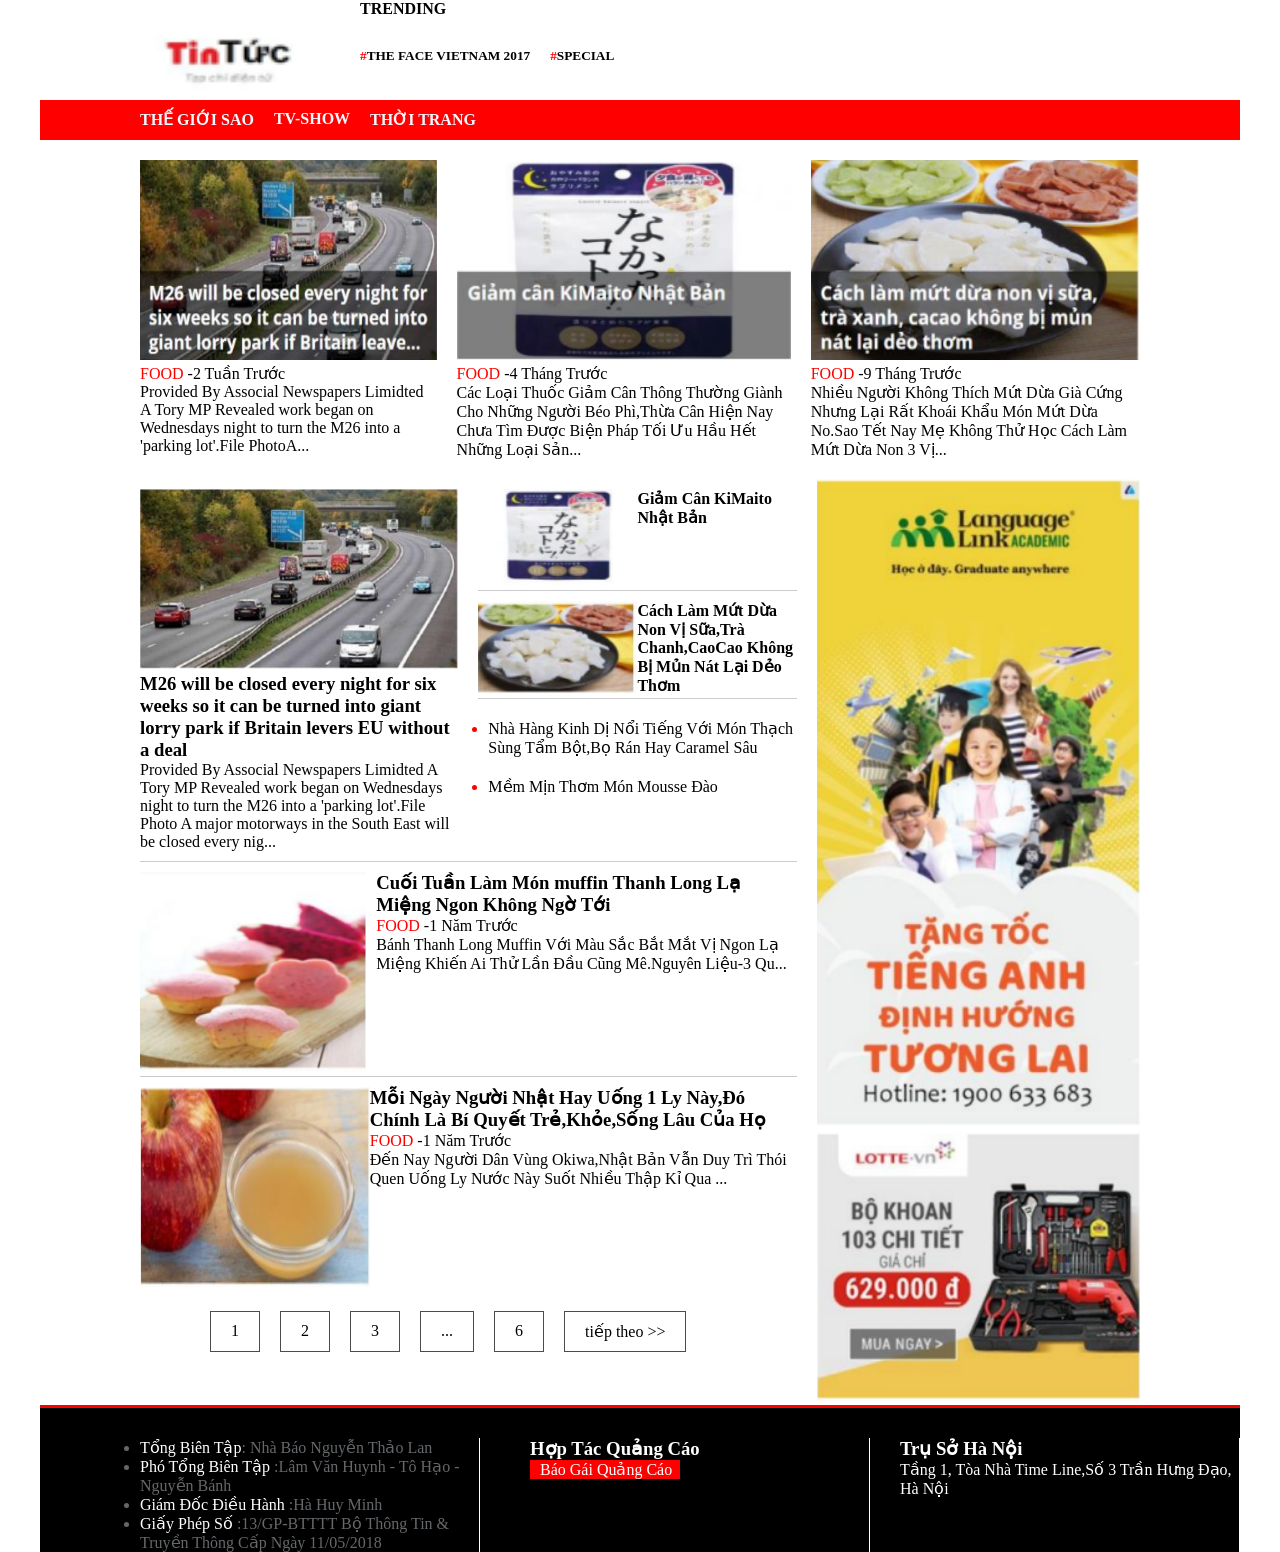
==== commit 045aadec: "Add files via upload" ====
--- a/index.html
+++ b/index.html
@@ -1,152 +1,166 @@
 <!DOCTYPE html>
 <html lang="en">
 <head>
-  <meta charset="UTF-8">
-  <meta name="viewport" content="width=device-width, initial-scale=1.0">
-  <title>Layout 7</title>
-  <link rel="stylesheet" href="style.css">
+    <meta charset="UTF-8">
+    <meta name="viewport" content="width=device-width, initial-scale=1.0">
+    <title>Document</title>
+    <link rel="stylesheet" href="style.css">
 </head>
 <body>
-  <div class="box-max">
-    <div class="box-header">
-      <h1>NEWS</h1>
+    <div class="box-max">
+        <div class="box-header">
+            <img src="anh1.png" alt="ảnh logo">
+            <div class="box-header1">
+                <h4>TRENDING</h4>
+                <div class="box-header-mini">
+                    <a href="#"><h5><span>#</span>THE FACE VIETNAM 2017</h5></a>
+                    <a href="#"><h5><span>#</span>SPECIAL</h5></a>
+                </div>
+            </div>
     </div>
-    <div class="box-menu">
-      <a href="#">Xã Hội</a>
-      <a href="#">Kinh Doanh</a>
-      <a href="#">Quốc Tế </a>
-      <a href="#">Quân Sự</a>
-     
-
-    </div>
-    <div class="box1">
-      <div class="box1-left">
-        <a href="#"><img src="anhvien.webp" alt="anhanhvien"></a>
-        <p>15:54 PM</p>
-        <a href="#">
-          <h3>Giành 7 HCV Châu Á Ánh Viên Được Thưởng Bao Nhiêu</h3>
-          
-        </a>
-        <p>(VTC-NEWS)-Giành 7 HCV Châu Lục,Ánh Viên Nhận Được Số Tiền Khủng Từ NgànH Thể Thao Và Ban Chủ Quản Quân đội</p>
+        <div class="box-menu">
+            <a href="#">
+                <h4>THẾ GIỚI SAO</h4>
+            </a>
+            <a href="#">
+                <h4>TV-SHOW</h4>
+            </a>
+            <a href="#">
+                <h4>THỜI TRANG</h4>
+            </a>
+        </div>
+        <div class="box-max-mini">
+          <div class="box-1">
+            <div class="box-1-left"> 
+            <a href="#"><img src="anh2.png" alt="ảnh đường"></a>
+            <p><span class="food">FOOD</span> -2 Tuần Trước</p>
+            <a href="#">
+                <p>Provided By Associal Newspapers Limidted A Tory MP Revealed work began on Wednesdays night to turn the M26 into a 'parking lot'.File PhotoA...</p>
+            </a>
+            </div>
+            <div class="box-1-mid"> 
+            <a href="#"><img src="anh3.png" alt="ảnh đường"></a>
+            <p><span class="food">FOOD</span> -4 Tháng Trước</p>
+            <a href="#">
+                <p>Các Loại Thuốc Giảm Cân Thông Thường Giành Cho Những Người Béo Phì,Thừa Cân Hiện Nay Chưa Tìm Được Biện Pháp Tối Ưu Hầu Hết Những Loại Sản...</p>
+            </a>
+            </div>
+            <div class="box-1-right"> 
+            <a href="#"><img src="anh4.png" alt="ảnh đường"></a>
+            <p><span class="food">FOOD</span> -9 Tháng Trước</p>
+            <a href="#">
+                <p>Nhiều Người Không Thích Mứt Dừa Già Cứng Nhưng Lại Rất Khoái Khẩu Món Mứt Dừa No.Sao Tết Nay Mẹ Không Thử Học Cách Làm Mứt Dừa Non 3 Vị...</p>
+            </a>
+            </div>
+          </div>
+          <div class="box-2">
+            <div class="box-2-left">
+                <div class="box-2-left-top">
+                    <div class="box-2-left-top-left">
+                    <a href="#"><img src="anh5.png" alt="Anh đường"></a>
+                    <a href="#">
+                        <h3>M26 will be closed every night for six weeks so it can be turned into giant lorry park if Britain levers EU without a deal</h3>
+                    </a>
+              <p>Provided By Associal Newspapers Limidted A Tory MP Revealed work began on Wednesdays night to turn the M26 into a 'parking lot'.File Photo A major motorways in the South East will be closed every nig...</p>      
+                    </div>
+                    <div class="box-2-left-top-right">
+      <div class="box-2-left-top-right1">
+        <a href="#" class="boxx2"><img src="anh6.png" alt="Sua Giam Can"></a>
+        <a href="#"><h4>Giảm Cân KiMaito Nhật Bản </h4></a>
       </div>
-      <div class="box1-mid">
-        <div class="box1-mid-img">
-          
-           <a href="#"><img src="tinhteen.jpg" alt="Nguoi Tinh Tuoi Teen"><p>Người Tình Tuổi Teen Xinh Đẹp</p></a>
+      <div class="box-2-left-top-right1">
+        <a href="#" class="=boxx2"><img src="anh7.png" alt="sữa dừa non"></a>
+        <a href="#"><h4>Cách Làm Mứt Dừa Non Vị Sữa,Trà Chanh,CaoCao Không Bị Mủn Nát Lại Dẻo Thơm</h4></a>
+      </div>
+      <div class="box-ul">
+      <ul>
+        <a href="#"><li><span>Nhà Hàng Kinh Dị Nổi Tiếng Với Món Thạch Sùng Tẩm Bột,Bọ Rán Hay Caramel Sâu</span></li></a>
+      </ul>
+      <ul>
+        <a href="#"><li><span>Mềm Mịn Thơm Món Mousse Đào</span></li></a>
+      </ul>
+      </div>
+                    </div>
+                </div>
+                <div class="box-2-left-bottom">
+                    <div class="box-2-left-bottom1">
+                        <a href="#"><img src="anh8.png" alt="muffin"></a>
+                        <div class="box-2-left-bottom-text1">
+                            <a href="#">
+                                <h3>Cuối Tuần Làm Món muffin Thanh Long Lạ Miệng Ngon Không Ngờ Tới</h3>
+                                </a>
+                                <p><span class="food">FOOD</span> -1 Năm Trước</p>
+                                <p>Bánh Thanh Long Muffin Với Màu Sắc Bắt Mắt Vị Ngon Lạ Miệng Khiến Ai Thử Lần Đầu Cũng Mê.Nguyên Liệu-3 Qu...</p>
+                            
+                        </div>
+                    </div>
+                    <div class="box-2-left-bottom2">
+                        <a href="#"><img src="anh9.png" alt="muffin"></a>
+                        <div class="box-2-left-bottom-text1">
+                            <a href="#">
+                                <h3>Mỗi Ngày Người Nhật Hay Uống 1 Ly Này,Đó Chính Là Bí Quyết Trẻ,Khỏe,Sống Lâu Của Họ</h3>
+                                </a>
+                                <p><span class="food">FOOD</span> -1 Năm Trước</p>
+                                <p>Đến Nay Người Dân Vùng Okiwa,Nhật Bản Vẫn Duy Trì Thói Quen Uống Ly Nước Này Suốt Nhiều Thập Kỉ Qua ...</p>
+                            
+                        </div>
+                    </div>
+                    
+                </div>
+                <div class="box-2-next">
+                        <a href="#">
+                            <p>1</p>
+                        </a>  
+                        <a href="#">
+                            <p>2</p>
+                        </a>  
+                        <a href="#">
+                            <p>3</p>
+                        </a>  
+                        <a href="#">
+                            <p>...</p>
+                        </a>  
+                        <a href="#">
+                            <p>6</p>
+                        </a>  
+                        <a href="#">
+                            <p> tiếp theo >></p>
+                        </a>  
+                    </div>
+            </div>
+            <div class="box-2-right">
+                <a href="#"><img src="anh10.png" alt="Tiếng Anh"></a>
+                <a href="#"><img src="anh11.png" alt="Quang Cao"></a>
+            </div>
+          </div>
           
         </div>
-        <div class="box1-mid-img">
-           <a href="#"><img src="lukeshaw.jpg" alt="luke shaw luyen tap">
-            <p>Luke Shaw Trở Lại Sau Trấn Thương</p>
-          </a>
-           
+        <div class="box-footer">
+            <div class="box-footer-left">
+                <ul>
+                    <li><span>Tổng Biên Tập</span>: Nhà Báo Nguyễn Thảo Lan</li>
+                </ul>
+                <ul>
+                    <li><span>Phó Tổng Biên Tập</span> :Lâm Văn Huynh - Tô Hạo - Nguyễn Bánh</li>
+                </ul>
+                <ul>
+                    <li><span>Giám Đốc Điều Hành</span> :Hà Huy Minh</li>
+                </ul>
+                <ul>
+                    <li><span>Giấy Phép Số</span> :13/GP-BTTTT Bộ Thông Tin & Truyền Thông Cấp Ngày 11/05/2018</li>
+                </ul>
+            </div>  
+            <div class="box-footer-mid">
+                <h3>Hợp Tác Quảng Cáo</h3>
+                <a href="#">
+                    <p>Báo Gái Quảng Cáo</p>
+                </a>
+            </div>  
+            <div class="box-footer-right">
+                <h3>Trụ Sở Hà Nội </h3>
+                <p>Tầng 1, Tòa Nhà Time Line,Số 3 Trần Hưng Đạo, Hà Nội</p>
+            </div>
         </div>
-        <div class="box1-mid-img">
-          <a href="#"><img src="xaydung.jpg" alt="Nganh Xay dung">
-          <p>
-           Nhành Xây Dựng Trải Qua Biến Cố Lớn
-          </p>
-        </a>
-        
-        </div>
-       
-        
-      </div>
-      <div class="box1-right">
-        <div class="box1-right-max">
-           <h3 class="text-header">THĂM DÒ</h3>
-        
-        <div class="box1-right-mini">
-       <div class="box1-right-mini-top">
-        <p>Bạn Thích Nghỉ Tết 7 Hay 10 Ngày</p>
-        <Label class="top"><input type="radio" name="char" >1. 10 Ngày</Label><br>
-        <Label class="top"><input type="radio" name="char" >2. 7 Ngày</Label><br>
-        <Label clas="top"><input type="radio" name="char" >3. Phương Án Khác</Label>
-       </div>
-       <div class="box1-right-mini-bottom">
-        <button class="buttom-xam">Gửi</button>
-        <button class="buttom-do">Kết Quả</button>
-       </div>
-        </div>
-        </div>
-      </div>
     </div>
-    <div class="box2">
-      <div class="box2-left">
-        <div class="box2-left-top">
-        <a href="#"><img src="dienthoaicu.jpg" alt="dienthoai" class="imgbox2"></a>
-        <div class="top-text">
-        <p>06 Tháng 10 Năm 2015| 15:45 </p>
-        <a href="#">
-          <h2>1 Iphone 6 Bị Vỡ, 5 Thanh Niên Nhận Làm "Chủ"</h2>
-        </a>
-        </div>
-       </div>
-      <div class="box2-left-bottom">
-        <a href="#"><img src="muodang.jpg" alt="muopdang" class="imgbox2"></a>
-        <div class="top-text">
-        <p>06 Tháng 10 Năm 2015| 15:45 </p>
-        <a href="#">
-          <h2>Những Lưu Ý Khi Ăn Mướp Đắng</h2>
-        </a>
-        </div>
-      </div>
-      </div>
-      <div class="box2-right">
-        <h3 class="text-header">Liên Kết Hữu Ích</h3>
-        <ul>
-          <a href="#"><li>Euro 2016</li></a>
-           <a href="#"><li>Lịch Thi Đấu Euro 2016</li></a>
-            <a href="#"><li>Bảng Xếp Hạng Euro 2016</li></a>
-              <a href="#"><li>Thông Tin Giá Cả Thị Trường</li></a>
-               <a href="#"><li>Tổng Hợp Tin Thể Thao 24/7</li></a>
-          
-        </ul>
-      </div>
-    </div>
-    <div class="box3">
-      <div class="box3-left">
-       <div class="hearder3">
-         <h2>KINH TẾ</h2>
-       </div>
-       <div class="box3-left-img">
-        <a href="#"><img src="phongkhach.jpg" alt="phongkhach" class="box3-img"></a>
-        <a href="#"><h3>Những Cấm Kỵ Khi Đặt Giường Ở Phòng Khách</h3></a>
-       </div>
-       <div class="box3-left-text1">
-<ul>
-       <li><a href="#">Oto Ấn 100 Triệu,Sự Thật Khiến Người Dân Việt Không Dám Mua</a></li>
-       </div>
-       </ul>
-       <div class="box3-left-text2">
-<ul>
-       <li><a href="#">Công Bố Tóm Tắt Nội Dung Hiệp Định TPP</a></li>
-       </div>
-       </ul>
-      </div>
-     
-      <div class="box3-right">
-       <div class="hearder3">
-         <h2>QUỐC TẾ</h2>
-       </div>
-       <div class="box3-right-img">
-        <a href="#"><img src="asenal.jpg" alt="phongkhach" class="box3-img"></a>
-        <a><h3>Ảnh Hiếm Quá Trình Phát Triển Của Các Thành Phố Lớn Trên Thế </h3></a>
-       </div>
-       <div class="box3-left-text1">
-<ul>
-       <li><a href="#">Mỹ Phản Đối Quy Định Phi Lý Ở Biển Đông</a></li>
-       </div>
-       </ul>
-       <div class="box3-left-text2">
-<ul>
-       <li><a href="#">Nhân Viên Air France Biểu Tình, Xé Áo Lãnh Đạo</a></li>
-       </div>
-       </ul>
-      </div>
-    </div>
-  <div class="box-footer">
-  </div>
-  </div>
 </body>
 </html>
--- a/style.css
+++ b/style.css
@@ -5,8 +5,7 @@
 }
 a{
     text-decoration: none;
-    color: #000000;
-    transition: color 0,;
+    color: black;
 }
 .box-max{
     width: 1200px;
@@ -15,223 +14,182 @@
 }
 img{
     width: 100%;
+}
+.box-max-mini{
+    width: 1000px;
+    height: auto;
+    margin: 0 auto;
+}
+.box-header{
+    display: flex;
+    gap: 20px;
+    margin-left: 100px;
+    
+}
+.box-header img {
+    width: 200px;
+    height: 100px;
+}
+
+.box-menu{
+    display: flex;
+    gap: 20px;
+    padding-left: 100px;
+    background: red;
+    height: 40px;
+    padding-top:10px ;
+    
+}
+.food{
+    color: red;
+}
+.box-menu a{
+    color: aliceblue;
+}
+.box-1{
+    display: flex;
+    gap: 20px;
+    margin-top: 20px;
+    margin-bottom: 20px;
+}
+.box-1 a img {
+    height: 200px;
+}
+.box-2-left-top{
+    display: flex;
+    gap: 20px;
+}
+.box-2 {
+    display: flex;
+    gap: 20px;
+}
+.box-2-left-top-left,.box-2-left-top-right{
+    flex: 1;
+    padding-top: 10px;
+}
+.box-2-left-top-right1{
+    display: flex;
+    border-bottom:1px solid rgba(0, 0, 0, 0.203) ;
+    margin-bottom: 10px;
+}
+.boxx2{
+    flex-basis: 40%;
+}
+.box-2-left-top-right1 a{
+    flex-basis: 60%;
+}
+.box-ul a li{
+    padding-bottom: 10px;
+    margin-left: 10px;
+    border-top:1px solid rgba(0, 0, 0, 0.2) ;
+    padding-top: 10px;
+}
+.box-ul ul a{
+    color: red;
+}
+.box-ul ul a li span {
+    color: black;
+}
+.box-ul a li:last-child{
+    border-top:none ;
+}
+.box-2-left-top{
+    margin-bottom:10px ;
+    border-bottom: 1px solid rgba(0, 0, 0, 0.202);
+    padding-bottom: 10px;
+}
+.box-2-left-bottom{
+    
+    gap: 10px;
+}
+.box-2-left-bottom a img{
+    height: 200px;
+}
+.box-2-left{
+    flex-basis: 67%;
+}
+.box-2-right{
+    flex-basis: 33%;
+}
+.box-2-left-bottom1{
+    display: flex;
+    GAP: 10px;
+    border-bottom: 1px solid rgba(0, 0, 0, 0.208);
+    
+}
+.box-2-left-bottom1 a {
+    flex-basis: 35%;
+}
+.box-2-left-bottom-text1{
+    flex-basis: 65%;
+}
+.box-2-left-bottom2{
+    display: flex;
+    padding-top: 10px;
+}
+.box-2-left-bottom2 a {
+    flex-basis: 35%;
+}
+.box-2-next{
+    margin-top: 20px;
+    display: flex;
+    gap: 20px;
+    margin-left: 70px;
+    
+
+}
+.box-2-next a{
+    display: block;
+    border: 1px solid rgba(0, 0, 0, 0.703);
+    padding: 10px 20px;
+}
+.box-footer{
+    display: flex;
+    background: hsl(0, 0%, 0%);
+    border-top: 3px solid red;
+    color: white;
+}
+.box-footer-left,.box-footer-mid,.box-footer-right{
+    flex: 1;
+    margin-top: 30px;
+    border-right: 1px solid white;
+}
+.box-footer-left{
+    margin-left: 100px;
+}
+.box-footer-mid{
+    margin-left: 50px;
+}
+.box-footer-left ul{
+    color: red;
+}
+.box-footer-left ul li{
+    color:rgba(240, 248, 255, 0.419);
+}
+.box-footer-left ul li span{
+    color: white;
+}
+.box-footer-mid a{
+    display: block;
+    color: white;
+    background: #ff0000;
+    width: 150px;
+    padding-left: 10px;
+}
+.box-footer-right{
+    margin-left: 30px;
+}
+.box-header-mini{
+    display: flex;
+    margin-top: 30px;
+    gap: 20px;
+
+}
+.box-header-mini h5 span{
+    color: #ff0000;
+
+}
+.box-header-mini a {
+    border: 1x solid rgba(0, 0, 0, 0.52);
     display: block;
 }
-.box-header{
-    font-size: 35px;
-    color: rgb(35, 129, 43);
-}
-.box-menu{
-    background: rgb(35, 129, 43);
-    height: 40px;
-    padding-left: 20px;
-    display: flex;
-    gap: 10px;
-    
-}
-.box-menu a{
-    
-    border-right: 1px solid black ;
-    padding-right: 10px;
-    padding-top: 10px;
-    color: #ffffff;
-
-}
-.box1{
-    display: flex;
-    gap: 20px;
-    padding-top: 30px;
-}
-.box1-left{
-    flex-basis: 45%;
-}
-.box1-left a img {
-    object-fit: cover;
-    height: 300px;
-}
-.box1-mid{
-    flex-basis: 25%;
-    display: flex;
-    flex-direction: column;
-    gap: 10px;
-}
-.box1-mid-img a{
-    display: flex;
-}
-.box1-mid-img a img {
-    object-fit: cover;
-   flex: 4;
-  width: 0;
- 
-}
-.box1-mid-img{
-    border-bottom: 1px solid rgba(0, 0, 0, 0.256);
-    padding: 10px 0;
-    
-}
-.box1-mid-img:last-child {
-    border-bottom: 0;
-}
-.box1-mid-img a p{
-    flex: 6;
-    padding-left: 10px;
-}
-.box1-right{
-    flex-basis: 30%;
-}
-.text-header{
-    color: aqua;
-    padding-left: 30px;
-    padding-top: 10px;
-    font-size: 20px;
-}
-.box1-right-max{
-    border-top: 3px solid black;
-    background: hsla(0, 1%, 69%, 0.184);
-    height: 350px;
-}
-.box1-right-mini{
-    background: #ffffff;
-    margin: 20px 10px;
-    height: 300px;
-    padding: 10px 5px;
-}
-.box1-right-mini-top p{
-    padding-bottom: 10px;
-}
-.top{
-    display: block;
-    padding-bottom: 10px;
-}
-.box1-right-mini-bottom{
-    padding: 70px;
-    
-}
-.buttom-xam{
-background: #767474;
- color: #ffffff;
- width: 80px;
- height: 40px;
- font-size: 15px;
- border: 5px hsla(0, 2%, 32%, 0.224) solid;
-}
-.buttom-do{
-background: #b51212;
- color: #ffffff;
- width: 80px;
- height: 40px;
- font-size: 15px;
- border: 5px #b51212 solid;
-}
-.box2{
-    display: flex;
-    margin-top: 20px;
-}
-.box2-left-top {
-    display: flex;
-    background: #ded9d954;
-    height: 150px;
-    border: 1px solid rgba(0, 0, 0, 0.2);
-}
-.box2-left{
-    flex-basis: 70%;
-    
-}
-.box2-right{
-    flex-basis: 30%;
-}
-.box2-left-bottom {
-    display: flex;
-    background: #ded9d94c;
-    margin-top: 20px;
-    height: 150px;
-    border: 1px solid rgba(0, 0, 0, 0.199);
-}
-.box2-left-top a {
-    flex-basis: 20%;
-    display: block;
-    
-}
-.box2-left-bottom a {
-    flex-basis: 20%;
-    display: block;
-   
-}
-.imgbox2{
-    height: 150px;
-    padding-right: 20px;
-}
-.top-text{
-    padding-top: 15px;
-}
-.top-text h2{
-    padding-top: 15px;
-}
-.box2-right{
-    background: hsla(0, 1%, 69%, 0.184);
-    margin-left: 20px;
-    border-top: 3px solid black;
-    height: 250px;
-}
-.box2-right ul {
-    margin-left: 40px;
-}
-.box2-right a li{
-       padding-top: 15px;
-}
-.box3{
-    display: flex;
-    margin-top: 20px;
-}
-.box3-left{
-    margin-right: 20px;
-    flex-basis: 50%;
-}
-.box3-right{
-    flex-basis: 50%;
-   
-}
-.box3-left-img{
-    display: flex;
-    padding-top: 20px;
-    border-bottom: 2px solid rgba(0, 0, 0, 0.2);
-    padding-bottom: 10px;
-}
-.box3-left-img a {
-    flex-basis: 50%;
-}
-.hearder3{
-    border-bottom: #00000020 3px solid;
-
-}
-.hearder3 h2{
-background: red;
-color: #ffffff;
-width: 110PX;
-}
-.box3-right-img{
-    display: flex;
-    padding-top: 20px;
-    border-bottom: 2px solid rgba(0, 0, 0, 0.2);
-    padding-bottom: 10px;
-}
-.box3-img{
-    display: block;
-    height: 150px;
-    width: 300px;
-    padding: 0 20px 0 0;
-}
-.box3-left-text1{
-    padding-left: 20px;
-    padding-bottom: 20px;
-    border-bottom: rgba(0, 0, 0, 0.2) solid 2px;
-}
-.box3-left-text2{
-    padding-left: 20px;
-    padding-bottom: 20px;
-    border-bottom: rgba(0, 0, 0, 0.2) solid 2px;
-}
-.box-footer{
-    background: rgb(35, 129, 43);
-    height: 40px;
-}
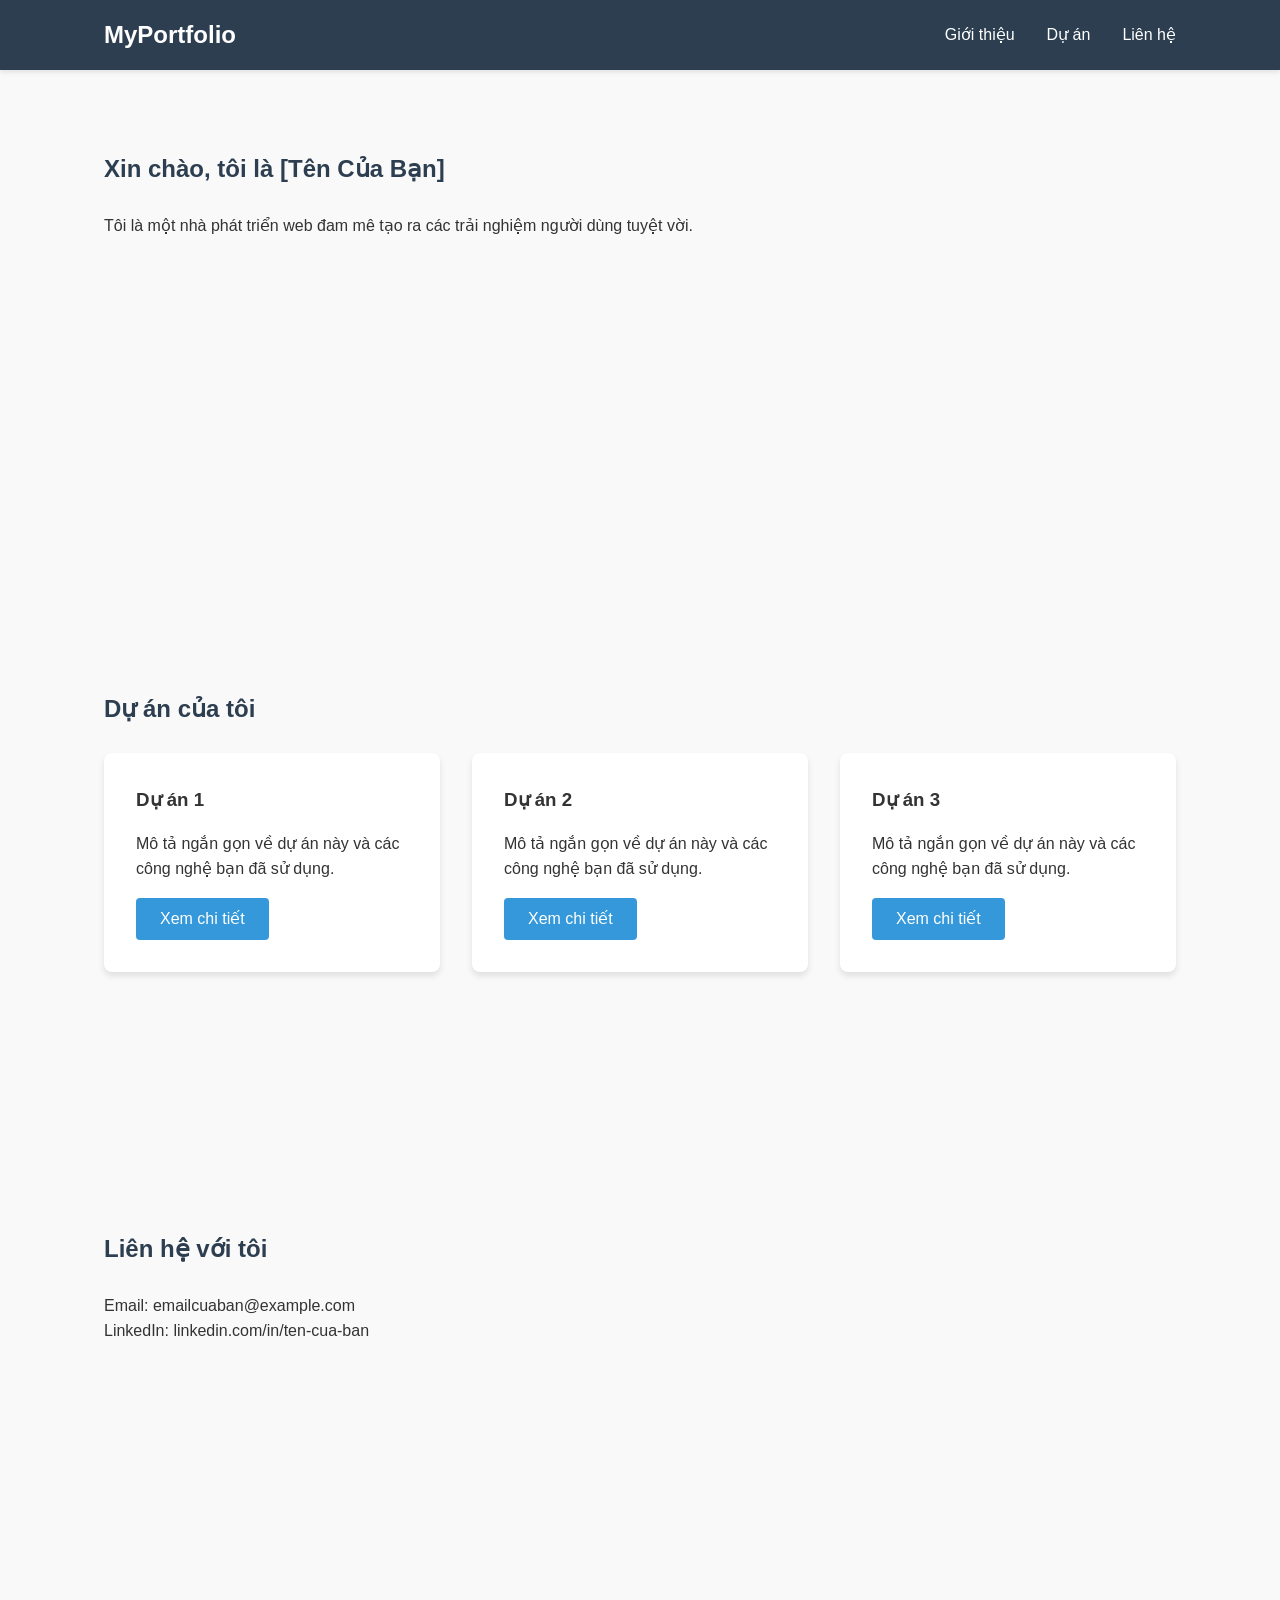
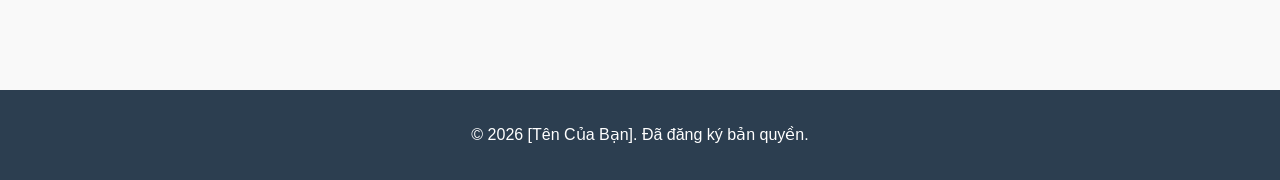
==== commit 45766055: "Add files via upload" ====
--- a/index.html
+++ b/index.html
@@ -1,166 +1,61 @@
 <!DOCTYPE html>
-<html lang="en">
+<html lang="vi">
 <head>
     <meta charset="UTF-8">
     <meta name="viewport" content="width=device-width, initial-scale=1.0">
-    <title>Document</title>
+    <title>Danh Mục Đầu Tư | Tên Của Bạn</title>
     <link rel="stylesheet" href="style.css">
 </head>
 <body>
-    <div class="box-max">
-        <div class="box-header">
-            <img src="anh1.png" alt="ảnh logo">
-            <div class="box-header1">
-                <h4>TRENDING</h4>
-                <div class="box-header-mini">
-                    <a href="#"><h5><span>#</span>THE FACE VIETNAM 2017</h5></a>
-                    <a href="#"><h5><span>#</span>SPECIAL</h5></a>
+    <!-- Tính năng bổ sung 1: Thanh điều hướng cố định (Sticky Header) -->
+    <header class="sticky-header">
+        <nav>
+            <div class="logo">MyPortfolio</div>
+            <ul class="nav-links">
+                <li><a href="#about">Giới thiệu</a></li>
+                <li><a href="#projects">Dự án</a></li>
+                <li><a href="#contact">Liên hệ</a></li>
+            </ul>
+        </nav>
+    </header>
+
+    <main>
+        <section id="about" class="section">
+            <h1>Xin chào, tôi là [Tên Của Bạn]</h1>
+            <p>Tôi là một nhà phát triển web đam mê tạo ra các trải nghiệm người dùng tuyệt vời.</p>
+        </section>
+
+        <!-- Tính năng bổ sung 2: Bố cục dạng lưới (CSS Grid) cho danh sách dự án -->
+        <section id="projects" class="section">
+            <h2>Dự án của tôi</h2>
+            <div class="project-grid">
+                <div class="project-card">
+                    <h3>Dự án 1</h3>
+                    <p>Mô tả ngắn gọn về dự án này và các công nghệ bạn đã sử dụng.</p>
+                    <a href="#" class="btn">Xem chi tiết</a>
+                </div>
+                <div class="project-card">
+                    <h3>Dự án 2</h3>
+                    <p>Mô tả ngắn gọn về dự án này và các công nghệ bạn đã sử dụng.</p>
+                    <a href="#" class="btn">Xem chi tiết</a>
+                </div>
+                <div class="project-card">
+                    <h3>Dự án 3</h3>
+                    <p>Mô tả ngắn gọn về dự án này và các công nghệ bạn đã sử dụng.</p>
+                    <a href="#" class="btn">Xem chi tiết</a>
                 </div>
             </div>
-    </div>
-        <div class="box-menu">
-            <a href="#">
-                <h4>THẾ GIỚI SAO</h4>
-            </a>
-            <a href="#">
-                <h4>TV-SHOW</h4>
-            </a>
-            <a href="#">
-                <h4>THỜI TRANG</h4>
-            </a>
-        </div>
-        <div class="box-max-mini">
-          <div class="box-1">
-            <div class="box-1-left"> 
-            <a href="#"><img src="anh2.png" alt="ảnh đường"></a>
-            <p><span class="food">FOOD</span> -2 Tuần Trước</p>
-            <a href="#">
-                <p>Provided By Associal Newspapers Limidted A Tory MP Revealed work began on Wednesdays night to turn the M26 into a 'parking lot'.File PhotoA...</p>
-            </a>
-            </div>
-            <div class="box-1-mid"> 
-            <a href="#"><img src="anh3.png" alt="ảnh đường"></a>
-            <p><span class="food">FOOD</span> -4 Tháng Trước</p>
-            <a href="#">
-                <p>Các Loại Thuốc Giảm Cân Thông Thường Giành Cho Những Người Béo Phì,Thừa Cân Hiện Nay Chưa Tìm Được Biện Pháp Tối Ưu Hầu Hết Những Loại Sản...</p>
-            </a>
-            </div>
-            <div class="box-1-right"> 
-            <a href="#"><img src="anh4.png" alt="ảnh đường"></a>
-            <p><span class="food">FOOD</span> -9 Tháng Trước</p>
-            <a href="#">
-                <p>Nhiều Người Không Thích Mứt Dừa Già Cứng Nhưng Lại Rất Khoái Khẩu Món Mứt Dừa No.Sao Tết Nay Mẹ Không Thử Học Cách Làm Mứt Dừa Non 3 Vị...</p>
-            </a>
-            </div>
-          </div>
-          <div class="box-2">
-            <div class="box-2-left">
-                <div class="box-2-left-top">
-                    <div class="box-2-left-top-left">
-                    <a href="#"><img src="anh5.png" alt="Anh đường"></a>
-                    <a href="#">
-                        <h3>M26 will be closed every night for six weeks so it can be turned into giant lorry park if Britain levers EU without a deal</h3>
-                    </a>
-              <p>Provided By Associal Newspapers Limidted A Tory MP Revealed work began on Wednesdays night to turn the M26 into a 'parking lot'.File Photo A major motorways in the South East will be closed every nig...</p>      
-                    </div>
-                    <div class="box-2-left-top-right">
-      <div class="box-2-left-top-right1">
-        <a href="#" class="boxx2"><img src="anh6.png" alt="Sua Giam Can"></a>
-        <a href="#"><h4>Giảm Cân KiMaito Nhật Bản </h4></a>
-      </div>
-      <div class="box-2-left-top-right1">
-        <a href="#" class="=boxx2"><img src="anh7.png" alt="sữa dừa non"></a>
-        <a href="#"><h4>Cách Làm Mứt Dừa Non Vị Sữa,Trà Chanh,CaoCao Không Bị Mủn Nát Lại Dẻo Thơm</h4></a>
-      </div>
-      <div class="box-ul">
-      <ul>
-        <a href="#"><li><span>Nhà Hàng Kinh Dị Nổi Tiếng Với Món Thạch Sùng Tẩm Bột,Bọ Rán Hay Caramel Sâu</span></li></a>
-      </ul>
-      <ul>
-        <a href="#"><li><span>Mềm Mịn Thơm Món Mousse Đào</span></li></a>
-      </ul>
-      </div>
-                    </div>
-                </div>
-                <div class="box-2-left-bottom">
-                    <div class="box-2-left-bottom1">
-                        <a href="#"><img src="anh8.png" alt="muffin"></a>
-                        <div class="box-2-left-bottom-text1">
-                            <a href="#">
-                                <h3>Cuối Tuần Làm Món muffin Thanh Long Lạ Miệng Ngon Không Ngờ Tới</h3>
-                                </a>
-                                <p><span class="food">FOOD</span> -1 Năm Trước</p>
-                                <p>Bánh Thanh Long Muffin Với Màu Sắc Bắt Mắt Vị Ngon Lạ Miệng Khiến Ai Thử Lần Đầu Cũng Mê.Nguyên Liệu-3 Qu...</p>
-                            
-                        </div>
-                    </div>
-                    <div class="box-2-left-bottom2">
-                        <a href="#"><img src="anh9.png" alt="muffin"></a>
-                        <div class="box-2-left-bottom-text1">
-                            <a href="#">
-                                <h3>Mỗi Ngày Người Nhật Hay Uống 1 Ly Này,Đó Chính Là Bí Quyết Trẻ,Khỏe,Sống Lâu Của Họ</h3>
-                                </a>
-                                <p><span class="food">FOOD</span> -1 Năm Trước</p>
-                                <p>Đến Nay Người Dân Vùng Okiwa,Nhật Bản Vẫn Duy Trì Thói Quen Uống Ly Nước Này Suốt Nhiều Thập Kỉ Qua ...</p>
-                            
-                        </div>
-                    </div>
-                    
-                </div>
-                <div class="box-2-next">
-                        <a href="#">
-                            <p>1</p>
-                        </a>  
-                        <a href="#">
-                            <p>2</p>
-                        </a>  
-                        <a href="#">
-                            <p>3</p>
-                        </a>  
-                        <a href="#">
-                            <p>...</p>
-                        </a>  
-                        <a href="#">
-                            <p>6</p>
-                        </a>  
-                        <a href="#">
-                            <p> tiếp theo >></p>
-                        </a>  
-                    </div>
-            </div>
-            <div class="box-2-right">
-                <a href="#"><img src="anh10.png" alt="Tiếng Anh"></a>
-                <a href="#"><img src="anh11.png" alt="Quang Cao"></a>
-            </div>
-          </div>
-          
-        </div>
-        <div class="box-footer">
-            <div class="box-footer-left">
-                <ul>
-                    <li><span>Tổng Biên Tập</span>: Nhà Báo Nguyễn Thảo Lan</li>
-                </ul>
-                <ul>
-                    <li><span>Phó Tổng Biên Tập</span> :Lâm Văn Huynh - Tô Hạo - Nguyễn Bánh</li>
-                </ul>
-                <ul>
-                    <li><span>Giám Đốc Điều Hành</span> :Hà Huy Minh</li>
-                </ul>
-                <ul>
-                    <li><span>Giấy Phép Số</span> :13/GP-BTTTT Bộ Thông Tin & Truyền Thông Cấp Ngày 11/05/2018</li>
-                </ul>
-            </div>  
-            <div class="box-footer-mid">
-                <h3>Hợp Tác Quảng Cáo</h3>
-                <a href="#">
-                    <p>Báo Gái Quảng Cáo</p>
-                </a>
-            </div>  
-            <div class="box-footer-right">
-                <h3>Trụ Sở Hà Nội </h3>
-                <p>Tầng 1, Tòa Nhà Time Line,Số 3 Trần Hưng Đạo, Hà Nội</p>
-            </div>
-        </div>
-    </div>
+        </section>
+
+        <section id="contact" class="section">
+            <h2>Liên hệ với tôi</h2>
+            <p>Email: emailcuaban@example.com</p>
+            <p>LinkedIn: linkedin.com/in/ten-cua-ban</p>
+        </section>
+    </main>
+
+    <footer>
+        <p>&copy; 2026 [Tên Của Bạn]. Đã đăng ký bản quyền.</p>
+    </footer>
 </body>
 </html>
--- a/style.css
+++ b/style.css
@@ -1,195 +1,132 @@
-*{
+/* --- Thiết lập cơ bản --- */
+* {
     margin: 0;
     padding: 0;
     box-sizing: border-box;
-}
-a{
-    text-decoration: none;
-    color: black;
-}
-.box-max{
-    width: 1200px;
-    height: auto;
-    margin: 0 auto;
-}
-img{
-    width: 100%;
-}
-.box-max-mini{
-    width: 1000px;
-    height: auto;
-    margin: 0 auto;
-}
-.box-header{
-    display: flex;
-    gap: 20px;
-    margin-left: 100px;
-    
-}
-.box-header img {
-    width: 200px;
-    height: 100px;
+    font-family: 'Segoe UI', Tahoma, Geneva, Verdana, sans-serif;
 }
 
-.box-menu{
+/* Tính năng bổ sung 3: Hiệu ứng cuộn mượt mà (Smooth Scrolling) */
+html {
+    scroll-behavior: smooth;
+}
+
+body {
+    line-height: 1.6;
+    color: #333;
+    background-color: #f9f9f9;
+}
+
+/* --- Thanh điều hướng --- */
+.sticky-header {
+    position: sticky;
+    top: 0;
+    background-color: #2c3e50;
+    color: white;
+    z-index: 1000;
+    box-shadow: 0 2px 5px rgba(0,0,0,0.1);
+}
+
+nav {
     display: flex;
-    gap: 20px;
-    padding-left: 100px;
-    background: red;
-    height: 40px;
-    padding-top:10px ;
-    
+    justify-content: space-between;
+    align-items: center;
+    padding: 1rem 5%;
+    max-width: 1200px;
+    margin: auto;
 }
-.food{
-    color: red;
+
+.logo {
+    font-size: 1.5rem;
+    font-weight: bold;
 }
-.box-menu a{
-    color: aliceblue;
+
+.nav-links {
+    list-style: none;
+    display: flex;
+    gap: 2rem;
 }
-.box-1{
-    display: flex;
-    gap: 20px;
-    margin-top: 20px;
-    margin-bottom: 20px;
+
+.nav-links a {
+    color: white;
+    text-decoration: none;
+    font-weight: 500;
+    transition: color 0.3s;
 }
-.box-1 a img {
-    height: 200px;
+
+.nav-links a:hover {
+    color: #3498db;
 }
-.box-2-left-top{
-    display: flex;
-    gap: 20px;
+
+/* --- Các Section --- */
+.section {
+    padding: 5rem 5%;
+    max-width: 1200px;
+    margin: auto;
+    min-height: 60vh;
 }
-.box-2 {
-    display: flex;
-    gap: 20px;
+
+h1, h2 {
+    margin-bottom: 1.5rem;
+    color: #2c3e50;
 }
-.box-2-left-top-left,.box-2-left-top-right{
-    flex: 1;
-    padding-top: 10px;
+
+/* --- Bố cục Dự án (CSS Grid) --- */
+.project-grid {
+    display: grid;
+    grid-template-columns: repeat(auto-fit, minmax(300px, 1fr));
+    gap: 2rem;
 }
-.box-2-left-top-right1{
-    display: flex;
-    border-bottom:1px solid rgba(0, 0, 0, 0.203) ;
-    margin-bottom: 10px;
+
+.project-card {
+    background: white;
+    padding: 2rem;
+    border-radius: 8px;
+    box-shadow: 0 4px 6px rgba(0,0,0,0.1);
+    /* Tính năng bổ sung 4: Hiệu ứng Hover nổi thẻ lên (CSS Transform/Transition) */
+    transition: transform 0.3s ease, box-shadow 0.3s ease;
 }
-.boxx2{
-    flex-basis: 40%;
+
+.project-card:hover {
+    transform: translateY(-10px);
+    box-shadow: 0 10px 15px rgba(0,0,0,0.2);
 }
-.box-2-left-top-right1 a{
-    flex-basis: 60%;
+
+.project-card h3 {
+    margin-bottom: 1rem;
 }
-.box-ul a li{
-    padding-bottom: 10px;
-    margin-left: 10px;
-    border-top:1px solid rgba(0, 0, 0, 0.2) ;
-    padding-top: 10px;
+
+/* --- Nút bấm --- */
+.btn {
+    display: inline-block;
+    margin-top: 1rem;
+    padding: 0.5rem 1.5rem;
+    background-color: #3498db;
+    color: white;
+    text-decoration: none;
+    border-radius: 4px;
+    transition: background-color 0.3s;
 }
-.box-ul ul a{
-    color: red;
+
+.btn:hover {
+    background-color: #2980b9;
 }
-.box-ul ul a li span {
-    color: black;
-}
-.box-ul a li:last-child{
-    border-top:none ;
-}
-.box-2-left-top{
-    margin-bottom:10px ;
-    border-bottom: 1px solid rgba(0, 0, 0, 0.202);
-    padding-bottom: 10px;
-}
-.box-2-left-bottom{
-    
-    gap: 10px;
-}
-.box-2-left-bottom a img{
-    height: 200px;
-}
-.box-2-left{
-    flex-basis: 67%;
-}
-.box-2-right{
-    flex-basis: 33%;
-}
-.box-2-left-bottom1{
-    display: flex;
-    GAP: 10px;
-    border-bottom: 1px solid rgba(0, 0, 0, 0.208);
-    
-}
-.box-2-left-bottom1 a {
-    flex-basis: 35%;
-}
-.box-2-left-bottom-text1{
-    flex-basis: 65%;
-}
-.box-2-left-bottom2{
-    display: flex;
-    padding-top: 10px;
-}
-.box-2-left-bottom2 a {
-    flex-basis: 35%;
-}
-.box-2-next{
-    margin-top: 20px;
-    display: flex;
-    gap: 20px;
-    margin-left: 70px;
-    
 
-}
-.box-2-next a{
-    display: block;
-    border: 1px solid rgba(0, 0, 0, 0.703);
-    padding: 10px 20px;
-}
-.box-footer{
-    display: flex;
-    background: hsl(0, 0%, 0%);
-    border-top: 3px solid red;
+/* --- Footer --- */
+footer {
+    text-align: center;
+    padding: 2rem;
+    background-color: #2c3e50;
     color: white;
 }
-.box-footer-left,.box-footer-mid,.box-footer-right{
-    flex: 1;
-    margin-top: 30px;
-    border-right: 1px solid white;
-}
-.box-footer-left{
-    margin-left: 100px;
-}
-.box-footer-mid{
-    margin-left: 50px;
-}
-.box-footer-left ul{
-    color: red;
-}
-.box-footer-left ul li{
-    color:rgba(240, 248, 255, 0.419);
-}
-.box-footer-left ul li span{
-    color: white;
-}
-.box-footer-mid a{
-    display: block;
-    color: white;
-    background: #ff0000;
-    width: 150px;
-    padding-left: 10px;
-}
-.box-footer-right{
-    margin-left: 30px;
-}
-.box-header-mini{
-    display: flex;
-    margin-top: 30px;
-    gap: 20px;
 
-}
-.box-header-mini h5 span{
-    color: #ff0000;
-
-}
-.box-header-mini a {
-    border: 1x solid rgba(0, 0, 0, 0.52);
-    display: block;
-}
+/* --- Responsive (Tính đáp ứng) --- */
+@media screen and (max-width: 768px) {
+    .nav-links {
+        display: none; /* Trong thực tế có thể làm Hamburger menu, ở đây ẩn đi cho đơn giản nếu màn quá nhỏ */
+    }
+    
+    .section {
+        padding: 3rem 5%;
+    }
+}
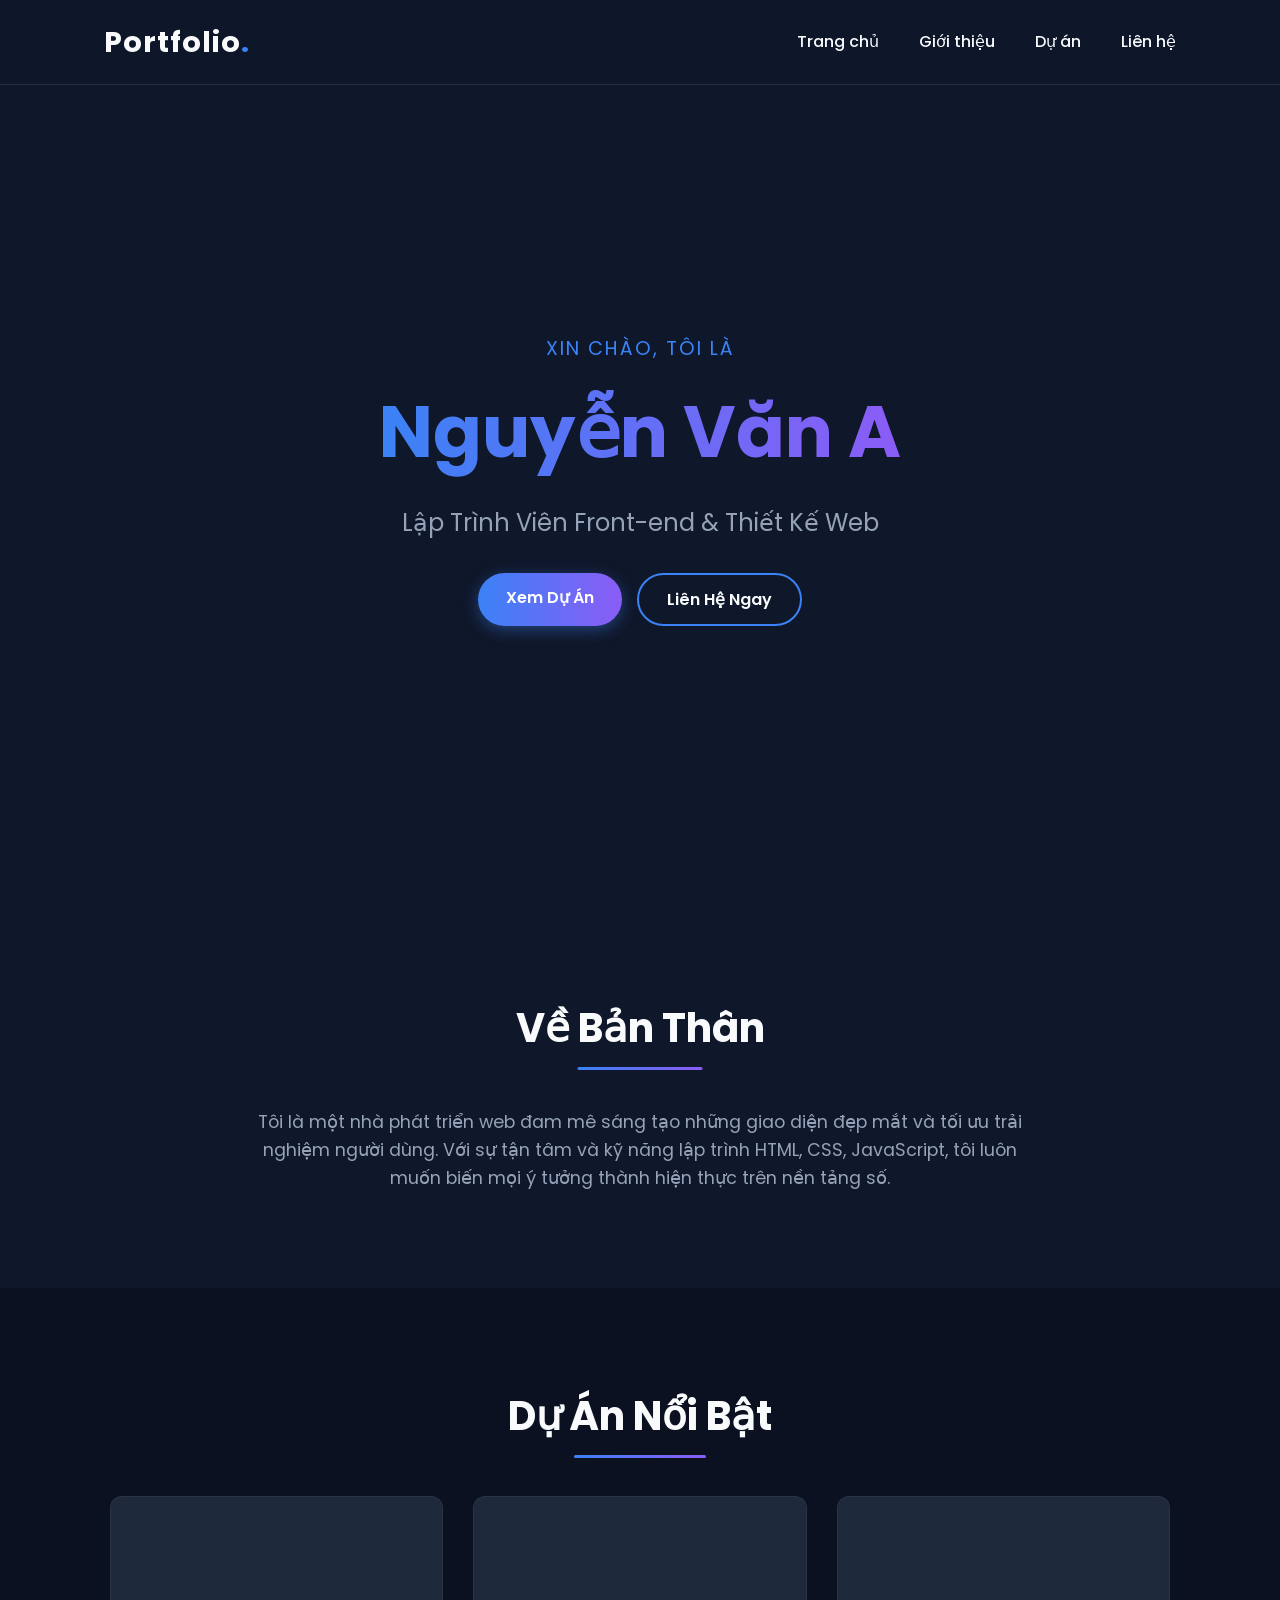
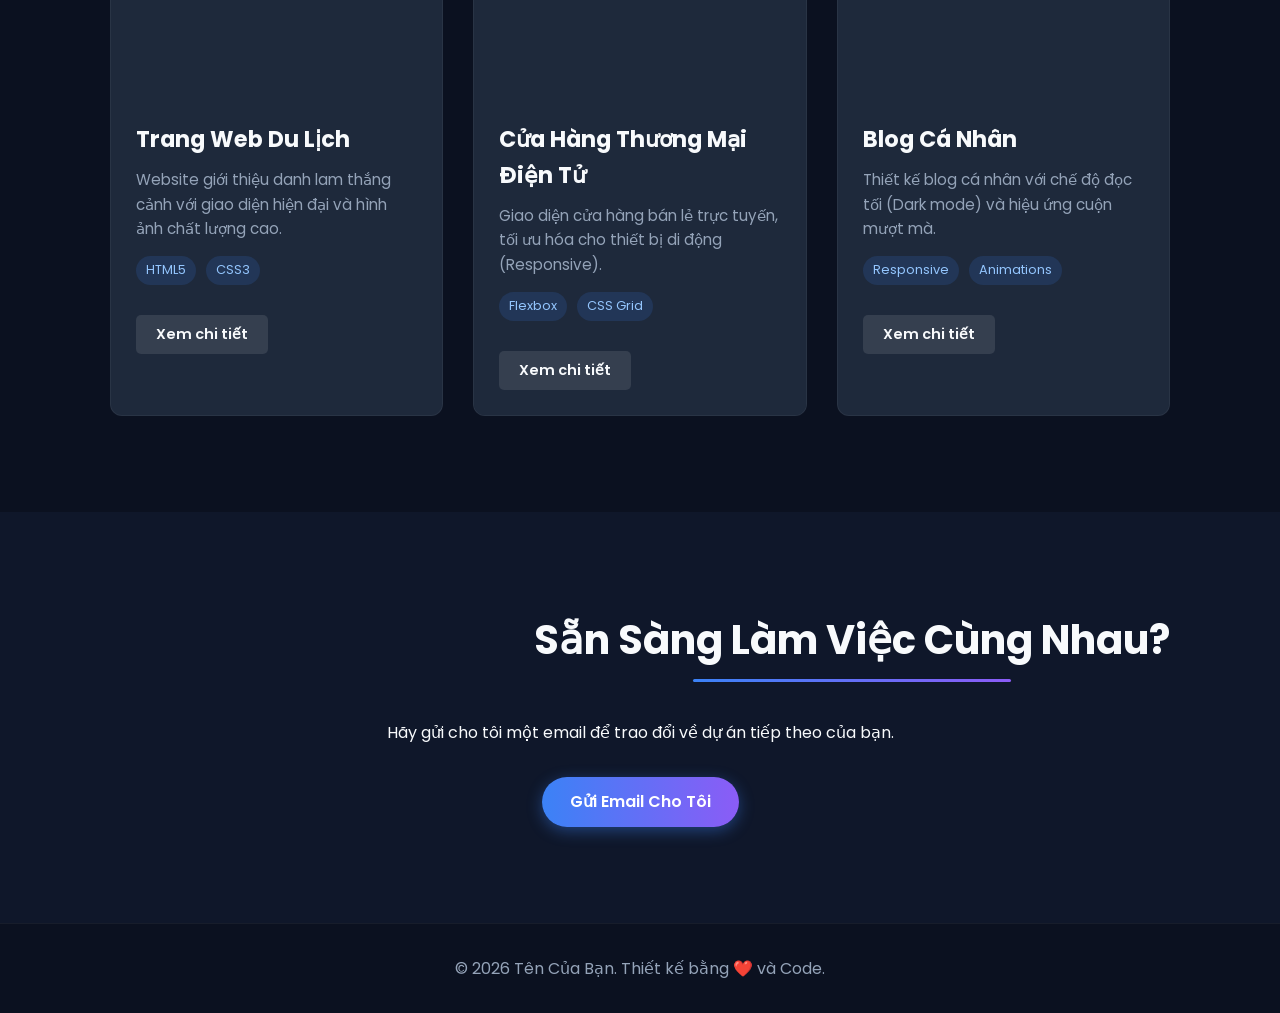
==== commit d57bc7e8: "Add files via upload" ====
--- a/index.html
+++ b/index.html
@@ -4,14 +4,18 @@
     <meta charset="UTF-8">
     <meta name="viewport" content="width=device-width, initial-scale=1.0">
     <title>Danh Mục Đầu Tư | Tên Của Bạn</title>
+    <!-- Thêm font chữ hiện đại từ Google Fonts -->
+    <link href="https://fonts.googleapis.com/css2?family=Poppins:wght@300;400;600;700&display=swap" rel="stylesheet">
     <link rel="stylesheet" href="style.css">
 </head>
 <body>
-    <!-- Tính năng bổ sung 1: Thanh điều hướng cố định (Sticky Header) -->
-    <header class="sticky-header">
+
+    <!-- Thanh điều hướng hiệu ứng kính mờ (Glassmorphism) -->
+    <header class="navbar">
         <nav>
-            <div class="logo">MyPortfolio</div>
+            <div class="logo">Portfolio<span>.</span></div>
             <ul class="nav-links">
+                <li><a href="#home">Trang chủ</a></li>
                 <li><a href="#about">Giới thiệu</a></li>
                 <li><a href="#projects">Dự án</a></li>
                 <li><a href="#contact">Liên hệ</a></li>
@@ -19,43 +23,90 @@
         </nav>
     </header>
 
-    <main>
-        <section id="about" class="section">
-            <h1>Xin chào, tôi là [Tên Của Bạn]</h1>
-            <p>Tôi là một nhà phát triển web đam mê tạo ra các trải nghiệm người dùng tuyệt vời.</p>
-        </section>
+    <!-- Phần Hero (Trang chủ đầu tiên) -->
+    <section id="home" class="hero-section">
+        <div class="hero-content">
+            <p class="greeting">Xin chào, tôi là</p>
+            <h1 class="gradient-text">Nguyễn Văn A</h1>
+            <p class="role">Lập Trình Viên Front-end & Thiết Kế Web</p>
+            <div class="hero-buttons">
+                <a href="#projects" class="btn btn-primary">Xem Dự Án</a>
+                <a href="#contact" class="btn btn-secondary">Liên Hệ Ngay</a>
+            </div>
+        </div>
+    </section>
 
-        <!-- Tính năng bổ sung 2: Bố cục dạng lưới (CSS Grid) cho danh sách dự án -->
-        <section id="projects" class="section">
-            <h2>Dự án của tôi</h2>
+    <!-- Phần Giới thiệu -->
+    <section id="about" class="section">
+        <div class="container">
+            <h2 class="section-title">Về Bản Thân</h2>
+            <div class="about-content">
+                <p>Tôi là một nhà phát triển web đam mê sáng tạo những giao diện đẹp mắt và tối ưu trải nghiệm người dùng. Với sự tận tâm và kỹ năng lập trình HTML, CSS, JavaScript, tôi luôn muốn biến mọi ý tưởng thành hiện thực trên nền tảng số.</p>
+            </div>
+        </div>
+    </section>
+
+    <!-- Phần Dự án -->
+    <section id="projects" class="section bg-darker">
+        <div class="container">
+            <h2 class="section-title">Dự Án Nổi Bật</h2>
             <div class="project-grid">
+                <!-- Dự án 1 -->
                 <div class="project-card">
-                    <h3>Dự án 1</h3>
-                    <p>Mô tả ngắn gọn về dự án này và các công nghệ bạn đã sử dụng.</p>
-                    <a href="#" class="btn">Xem chi tiết</a>
+                    <div class="project-img" style="background-image: url('https://images.unsplash.com/photo-1498050108023-c5249f4df085?ixlib=rb-1.2.1&auto=format&fit=crop&w=600&q=80');"></div>
+                    <div class="project-info">
+                        <h3>Trang Web Du Lịch</h3>
+                        <p>Website giới thiệu danh lam thắng cảnh với giao diện hiện đại và hình ảnh chất lượng cao.</p>
+                        <div class="tech-stack">
+                            <span>HTML5</span>
+                            <span>CSS3</span>
+                        </div>
+                        <a href="#" class="btn btn-sm">Xem chi tiết</a>
+                    </div>
                 </div>
+
+                <!-- Dự án 2 -->
                 <div class="project-card">
-                    <h3>Dự án 2</h3>
-                    <p>Mô tả ngắn gọn về dự án này và các công nghệ bạn đã sử dụng.</p>
-                    <a href="#" class="btn">Xem chi tiết</a>
+                    <div class="project-img" style="background-image: url('https://images.unsplash.com/photo-1460925895917-afdab827c52f?ixlib=rb-1.2.1&auto=format&fit=crop&w=600&q=80');"></div>
+                    <div class="project-info">
+                        <h3>Cửa Hàng Thương Mại Điện Tử</h3>
+                        <p>Giao diện cửa hàng bán lẻ trực tuyến, tối ưu hóa cho thiết bị di động (Responsive).</p>
+                        <div class="tech-stack">
+                            <span>Flexbox</span>
+                            <span>CSS Grid</span>
+                        </div>
+                        <a href="#" class="btn btn-sm">Xem chi tiết</a>
+                    </div>
                 </div>
+
+                <!-- Dự án 3 -->
                 <div class="project-card">
-                    <h3>Dự án 3</h3>
-                    <p>Mô tả ngắn gọn về dự án này và các công nghệ bạn đã sử dụng.</p>
-                    <a href="#" class="btn">Xem chi tiết</a>
+                    <div class="project-img" style="background-image: url('https://images.unsplash.com/photo-1555066931-4365d14bab8c?ixlib=rb-1.2.1&auto=format&fit=crop&w=600&q=80');"></div>
+                    <div class="project-info">
+                        <h3>Blog Cá Nhân</h3>
+                        <p>Thiết kế blog cá nhân với chế độ đọc tối (Dark mode) và hiệu ứng cuộn mượt mà.</p>
+                        <div class="tech-stack">
+                            <span>Responsive</span>
+                            <span>Animations</span>
+                        </div>
+                        <a href="#" class="btn btn-sm">Xem chi tiết</a>
+                    </div>
                 </div>
             </div>
-        </section>
+        </div>
+    </section>
 
-        <section id="contact" class="section">
-            <h2>Liên hệ với tôi</h2>
-            <p>Email: emailcuaban@example.com</p>
-            <p>LinkedIn: linkedin.com/in/ten-cua-ban</p>
-        </section>
-    </main>
+    <!-- Phần Liên hệ -->
+    <section id="contact" class="section">
+        <div class="container text-center">
+            <h2 class="section-title">Sẵn Sàng Làm Việc Cùng Nhau?</h2>
+            <p>Hãy gửi cho tôi một email để trao đổi về dự án tiếp theo của bạn.</p>
+            <a href="mailto:emailcuaban@example.com" class="btn btn-primary" style="margin-top: 2rem;">Gửi Email Cho Tôi</a>
+        </div>
+    </section>
 
     <footer>
-        <p>&copy; 2026 [Tên Của Bạn]. Đã đăng ký bản quyền.</p>
+        <p>&copy; 2026 Tên Của Bạn. Thiết kế bằng ❤️ và Code.</p>
     </footer>
 </body>
 </html>
--- a/style.css
+++ b/style.css
@@ -1,132 +1,317 @@
-/* --- Thiết lập cơ bản --- */
+/* --- Khởi tạo và Biến CSS --- */
+:root {
+    --bg-color: #0f172a;        /* Nền xanh đen tối */
+    --bg-darker: #0b1120;       /* Nền tối hơn cho xen kẽ */
+    --text-main: #f8fafc;       /* Màu chữ trắng sáng */
+    --text-muted: #94a3b8;      /* Màu chữ phụ */
+    --primary: #3b82f6;         /* Xanh dương */
+    --primary-hover: #2563eb;
+    --gradient: linear-gradient(90deg, #3b82f6, #8b5cf6); /* Hiệu ứng dải màu */
+}
+
 * {
     margin: 0;
     padding: 0;
     box-sizing: border-box;
-    font-family: 'Segoe UI', Tahoma, Geneva, Verdana, sans-serif;
-}
-
-/* Tính năng bổ sung 3: Hiệu ứng cuộn mượt mà (Smooth Scrolling) */
+}
+
 html {
-    scroll-behavior: smooth;
+    scroll-behavior: smooth; /* Cuộn mượt */
 }
 
 body {
+    font-family: 'Poppins', sans-serif;
+    background-color: var(--bg-color);
+    color: var(--text-main);
     line-height: 1.6;
-    color: #333;
-    background-color: #f9f9f9;
-}
-
-/* --- Thanh điều hướng --- */
-.sticky-header {
-    position: sticky;
+}
+
+.container {
+    max-width: 1100px;
+    margin: 0 auto;
+    padding: 0 20px;
+}
+
+.text-center { text-align: center; }
+
+/* --- Thanh điều hướng (Glassmorphism - Kính mờ) --- */
+.navbar {
+    position: fixed; /* Khác sticky, fixed bám màn hình luôn */
     top: 0;
-    background-color: #2c3e50;
-    color: white;
+    width: 100%;
+    background: rgba(15, 23, 42, 0.7);
+    backdrop-filter: blur(10px); /* Hiệu ứng làm mờ nền phía sau */
+    border-bottom: 1px solid rgba(255, 255, 255, 0.1);
     z-index: 1000;
-    box-shadow: 0 2px 5px rgba(0,0,0,0.1);
+    transition: all 0.3s ease;
 }
 
 nav {
     display: flex;
     justify-content: space-between;
     align-items: center;
-    padding: 1rem 5%;
+    padding: 1.2rem 5%;
     max-width: 1200px;
     margin: auto;
 }
 
 .logo {
-    font-size: 1.5rem;
-    font-weight: bold;
+    font-size: 1.8rem;
+    font-weight: 700;
+    letter-spacing: 1px;
+}
+
+.logo span {
+    color: var(--primary);
 }
 
 .nav-links {
     list-style: none;
     display: flex;
-    gap: 2rem;
+    gap: 2.5rem;
 }
 
 .nav-links a {
-    color: white;
+    color: var(--text-main);
     text-decoration: none;
     font-weight: 500;
+    font-size: 1rem;
+    position: relative;
     transition: color 0.3s;
 }
 
 .nav-links a:hover {
-    color: #3498db;
-}
-
-/* --- Các Section --- */
+    color: var(--primary);
+}
+
+/* Hiệu ứng gạch dưới khi hover link menu */
+.nav-links a::after {
+    content: '';
+    position: absolute;
+    width: 0;
+    height: 2px;
+    bottom: -5px;
+    left: 0;
+    background: var(--gradient);
+    transition: width 0.3s ease;
+}
+
+.nav-links a:hover::after {
+    width: 100%;
+}
+
+/* --- Hero Section (Phần hiển thị trang chủ) --- */
+.hero-section {
+    height: 100vh;
+    display: flex;
+    align-items: center;
+    justify-content: center;
+    text-align: center;
+    padding-top: 60px;
+}
+
+.greeting {
+    font-size: 1.2rem;
+    color: var(--primary);
+    margin-bottom: 10px;
+    letter-spacing: 2px;
+    text-transform: uppercase;
+}
+
+.gradient-text {
+    font-size: 4.5rem;
+    font-weight: 700;
+    background: var(--gradient);
+    -webkit-background-clip: text;
+    -webkit-text-fill-color: transparent;
+    margin-bottom: 15px;
+}
+
+.role {
+    font-size: 1.5rem;
+    color: var(--text-muted);
+    margin-bottom: 30px;
+}
+
+/* --- Các nút bấm --- */
+.hero-buttons {
+    display: flex;
+    gap: 15px;
+    justify-content: center;
+}
+
+.btn {
+    display: inline-block;
+    padding: 12px 28px;
+    border-radius: 30px;
+    text-decoration: none;
+    font-weight: 600;
+    font-size: 1rem;
+    transition: transform 0.3s, box-shadow 0.3s;
+    cursor: pointer;
+}
+
+.btn:hover {
+    transform: translateY(-3px);
+}
+
+.btn-primary {
+    background: var(--gradient);
+    color: white;
+    box-shadow: 0 4px 15px rgba(59, 130, 246, 0.4);
+}
+
+.btn-primary:hover {
+    box-shadow: 0 6px 20px rgba(59, 130, 246, 0.6);
+}
+
+.btn-secondary {
+    background: transparent;
+    color: var(--text-main);
+    border: 2px solid var(--primary);
+}
+
+.btn-secondary:hover {
+    background: rgba(59, 130, 246, 0.1);
+}
+
+.btn-sm {
+    padding: 8px 20px;
+    font-size: 0.9rem;
+    background: rgba(255, 255, 255, 0.1);
+    color: var(--text-main);
+    border-radius: 5px;
+    margin-top: 15px;
+}
+.btn-sm:hover {
+    background: var(--primary);
+}
+
+/* --- Layout chung của các Section --- */
 .section {
-    padding: 5rem 5%;
-    max-width: 1200px;
-    margin: auto;
-    min-height: 60vh;
-}
-
-h1, h2 {
-    margin-bottom: 1.5rem;
-    color: #2c3e50;
-}
-
-/* --- Bố cục Dự án (CSS Grid) --- */
+    padding: 6rem 0;
+}
+
+.bg-darker {
+    background-color: var(--bg-darker);
+}
+
+.section-title {
+    font-size: 2.5rem;
+    text-align: center;
+    margin-bottom: 3rem;
+    position: relative;
+    display: inline-block;
+    left: 50%;
+    transform: translateX(-50%);
+}
+
+.section-title::after {
+    content: '';
+    position: absolute;
+    width: 50%;
+    height: 3px;
+    background: var(--gradient);
+    bottom: -10px;
+    left: 25%;
+    border-radius: 2px;
+}
+
+.about-content {
+    text-align: center;
+    max-width: 800px;
+    margin: 0 auto;
+    font-size: 1.1rem;
+    color: var(--text-muted);
+}
+
+/* --- CSS Grid cho Dự Án --- */
 .project-grid {
     display: grid;
-    grid-template-columns: repeat(auto-fit, minmax(300px, 1fr));
-    gap: 2rem;
-}
-
+    grid-template-columns: repeat(auto-fit, minmax(320px, 1fr));
+    gap: 30px;
+}
+
+/* --- Card Dự án với hiệu ứng Hover --- */
 .project-card {
-    background: white;
-    padding: 2rem;
-    border-radius: 8px;
-    box-shadow: 0 4px 6px rgba(0,0,0,0.1);
-    /* Tính năng bổ sung 4: Hiệu ứng Hover nổi thẻ lên (CSS Transform/Transition) */
-    transition: transform 0.3s ease, box-shadow 0.3s ease;
+    background: #1e293b;
+    border-radius: 12px;
+    overflow: hidden;
+    border: 1px solid rgba(255,255,255,0.05);
+    transition: transform 0.4s ease, box-shadow 0.4s ease;
 }
 
 .project-card:hover {
     transform: translateY(-10px);
-    box-shadow: 0 10px 15px rgba(0,0,0,0.2);
-}
-
-.project-card h3 {
-    margin-bottom: 1rem;
-}
-
-/* --- Nút bấm --- */
-.btn {
-    display: inline-block;
-    margin-top: 1rem;
-    padding: 0.5rem 1.5rem;
-    background-color: #3498db;
-    color: white;
-    text-decoration: none;
-    border-radius: 4px;
-    transition: background-color 0.3s;
-}
-
-.btn:hover {
-    background-color: #2980b9;
+    box-shadow: 0 15px 30px rgba(0,0,0,0.5);
+    border-color: rgba(59, 130, 246, 0.3);
+}
+
+.project-img {
+    height: 200px;
+    background-size: cover;
+    background-position: center;
+    transition: transform 0.5s ease;
+}
+
+/* Phóng to ảnh nhẹ khi hover vào thẻ */
+.project-card:hover .project-img {
+    transform: scale(1.05);
+}
+
+.project-info {
+    padding: 25px;
+    position: relative;
+    background: #1e293b; /* Che phần ảnh bị dư khi phóng to */
+}
+
+.project-info h3 {
+    font-size: 1.4rem;
+    margin-bottom: 10px;
+}
+
+.project-info p {
+    color: var(--text-muted);
+    font-size: 0.95rem;
+    margin-bottom: 15px;
+}
+
+/* Tags công nghệ */
+.tech-stack {
+    display: flex;
+    gap: 10px;
+    margin-bottom: 15px;
+}
+
+.tech-stack span {
+    font-size: 0.8rem;
+    background: rgba(59, 130, 246, 0.15);
+    color: #93c5fd;
+    padding: 4px 10px;
+    border-radius: 20px;
 }
 
 /* --- Footer --- */
 footer {
     text-align: center;
     padding: 2rem;
-    background-color: #2c3e50;
-    color: white;
-}
-
-/* --- Responsive (Tính đáp ứng) --- */
+    background-color: var(--bg-darker);
+    color: var(--text-muted);
+    border-top: 1px solid rgba(255,255,255,0.05);
+}
+
+/* --- Responsive cho điện thoại --- */
 @media screen and (max-width: 768px) {
     .nav-links {
-        display: none; /* Trong thực tế có thể làm Hamburger menu, ở đây ẩn đi cho đơn giản nếu màn quá nhỏ */
+        display: none; /* Ẩn menu trên mobile để gọn, có thể làm hamburger menu sau */
     }
     
-    .section {
-        padding: 3rem 5%;
+    .gradient-text {
+        font-size: 3rem;
+    }
+    
+    .hero-buttons {
+        flex-direction: column;
+        padding: 0 20px;
     }
 }
